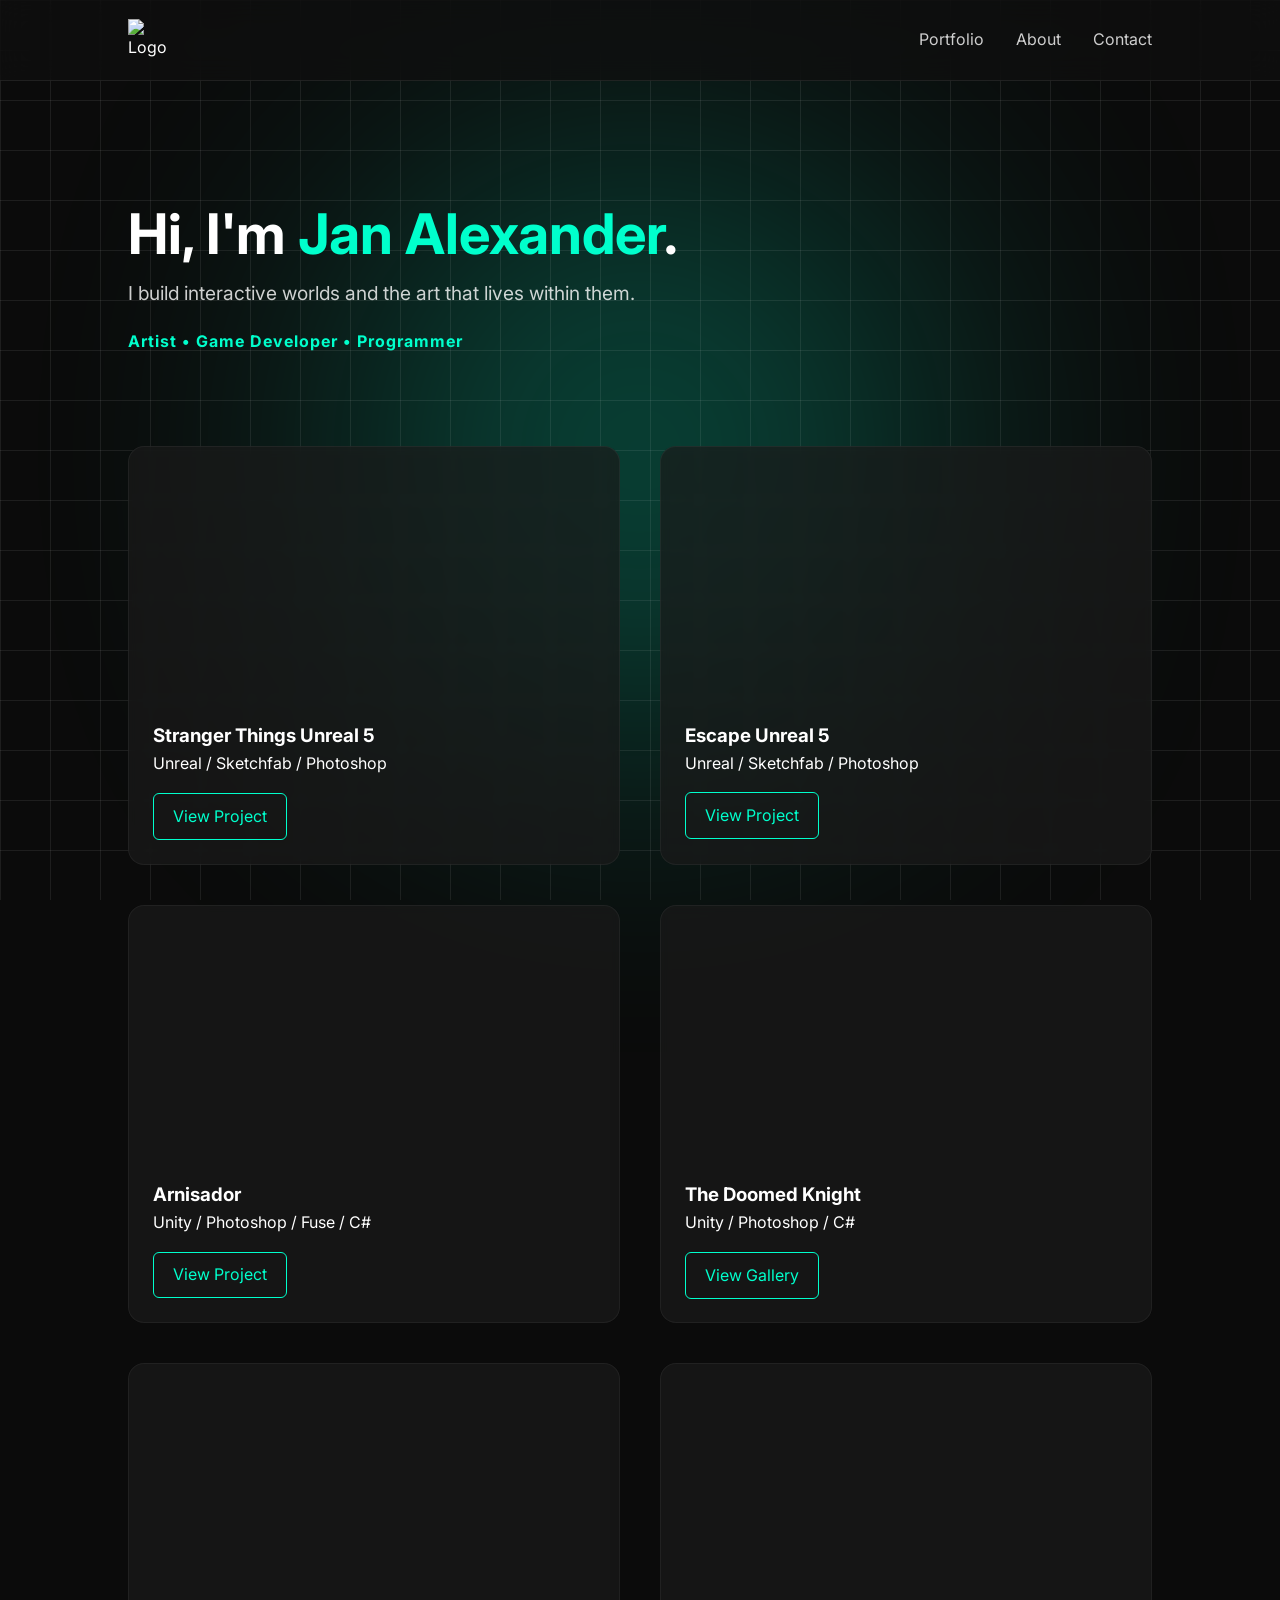
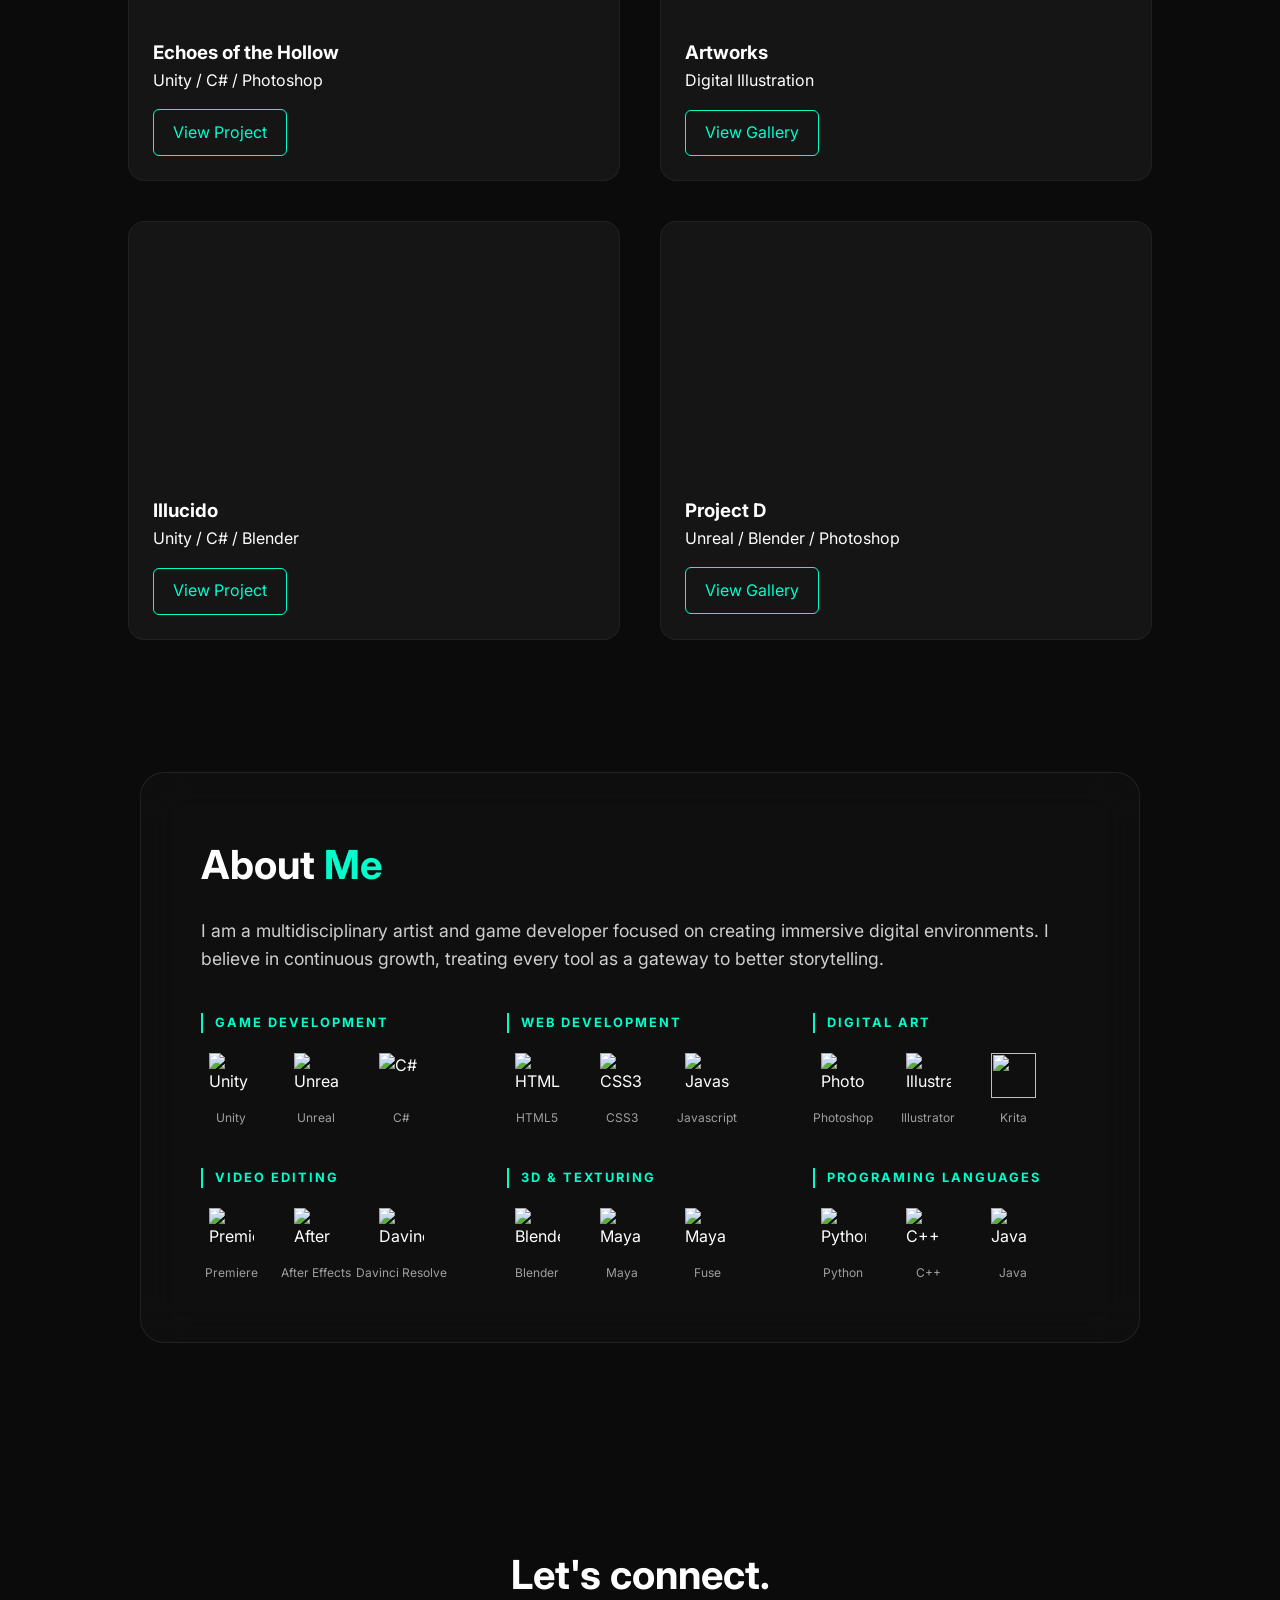
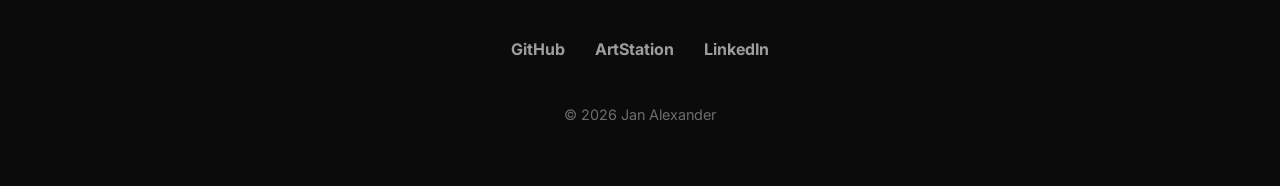
==== index.html @ daf6c443 "Update index.html" ====
<!DOCTYPE html>
<html lang="en">
<head>
    <meta charset="UTF-8">
    <meta name="viewport" content="width=device-width, initial-scale=1.0, maximum-scale=1.0, user-scalable=no">
    <title>Jan Alexander | Artist & Game Dev</title>
    <link rel="stylesheet" href="style.css">
    <link href="https://fonts.googleapis.com/css2?family=Inter:wght@300;400;700&display=swap" rel="stylesheet">
    <link rel="icon" type="image/png" href="https://github.com/DEREDOC111/jan.alexander.github.io/blob/main/favicon.png?raw=true">
</head>
<body>

    <div class="bg-blur"></div>
    <div class="grid-overlay"></div>

    <header>
        <nav>
            <div class="logo">
                <img src="https://github.com/DEREDOC111/jan.alexander.github.io/blob/main/Logo.png?raw=true" alt="Logo">
            </div>

            <div class="hamburger" id="hamburger">
                <span></span>
                <span></span>
                <span></span>
            </div>

            <ul id="nav-links">
                <li><a href="#work">Portfolio</a></li>
                <li><a href="#about">About</a></li>
                <li><a href="#contact">Contact</a></li>
            </ul>
        </nav>
    </header>

    <section class="hero">
        <h1>Hi, I'm <span class="highlight">Jan Alexander</span>.</h1>
        <p class="hero-desc">I build interactive worlds and the art that lives within them.</p>
        <div class="hero-tags">
            <span>Artist</span> • <span>Game Developer</span> • <span>Programmer</span>
        </div>
    </section>

    <section id="work" class="portfolio-grid">
        <div class="project-card">
            <div class="project-image" style="background-image: url('https://github.com/DEREDOC111/jan.alexander.github.io/blob/main/images/Stranger Things/ST-THUMBNAIL.png?raw=true');"></div>
            <div class="project-info">
                <h3>Stranger Things Unreal 5</h3>
                <p>Unreal / Sketchfab / Photoshop</p>
                <a href="stranger-things.html" class="btn">View Project</a>
            </div>
        </div>

        <div class="project-card">
            <div class="project-image" style="background-image: url('https://github.com/DEREDOC111/jan.alexander.github.io/blob/main/images/Escape/ES-Thumbnail.png?raw=true');"></div>
            <div class="project-info">
                <h3>Escape Unreal 5</h3>
                <p>Unreal / Sketchfab / Photoshop</p>
                <a href="escape.html" class="btn">View Project</a>
            </div>
        </div>

        <div class="project-card">
            <div class="project-image" style="background-image: url('https://github.com/DEREDOC111/jan.alexander.github.io/blob/main/images/Stranger Things/AR-THUMBNAIL.png?raw=true');"></div>
            <div class="project-info">
                <h3>Arnisador</h3>
                <p>Unity / Photoshop / Fuse / C#</p>
                <a href="#" class="btn">View Project</a>
            </div>
        </div>

        <div class="project-card">
            <div class="project-image" style="background-image: url('https://github.com/DEREDOC111/jan.alexander.github.io/blob/main/images/Stranger Things/TDK-THUMBNAIL.png?raw=true');"></div>
            <div class="project-info">
                <h3>The Doomed Knight</h3>
                <p>Unity / Photoshop / C#</p>
                <a href="#" class="btn gallery-trigger">View Gallery</a>
            </div>
        </div>

        <div class="project-card">
            <div class="project-image" style="background-image: url('https://github.com/DEREDOC111/jan.alexander.github.io/blob/main/images/Stranger Things/EOTH-THUMBNAIL.png?raw=true');"></div>
            <div class="project-info">
                <h3>Echoes of the Hollow</h3>
                <p>Unity / C# / Photoshop</p>
                <a href="#" class="btn">View Project</a>
            </div>
        </div>

        <div class="project-card">
            <div class="project-image" style="background-image: url('https://github.com/DEREDOC111/jan.alexander.github.io/blob/main/Art1.webp?raw=true');"></div>
            <div class="project-info">
                <h3>Artworks</h3>
                <p>Digital Illustration</p>
                <a href="#" class="btn gallery-trigger">View Gallery</a>
            </div>
        </div>

        <div class="project-card">
            <div class="project-image" style="background-image: url('https://github.com/DEREDOC111/jan.alexander.github.io/blob/main/images/Stranger Things/ILLUCIDO-THUMBNAIL.png?raw=true');"></div>
            <div class="project-info">
                <h3>Illucido</h3>
                <p>Unity / C# / Blender</p>
                <a href="#" class="btn">View Project</a>
            </div>
        </div>

        <div class="project-card">
            <div class="project-image" style="background-image: url('https://github.com/DEREDOC111/jan.alexander.github.io/blob/main/images/Stranger Things/LON.png?raw=true');"></div>
            <div class="project-info">
                <h3>Project D</h3>
                <p>Unreal / Blender / Photoshop</p>
                <a href="#" class="btn gallery-trigger">View Gallery</a>
            </div>
        </div>

    </section>

    <section id="about" class="about-section">
        <div class="about-glass-card">
            <div class="about-text">
                <h2>About <span class="highlight">Me</span></h2>
                <p>I am a multidisciplinary artist and game developer focused on creating immersive digital environments. I believe in continuous growth, treating every tool as a gateway to better storytelling.</p>
                
                <div class="tech-categories">
                    <div class="tech-group">
                        <h4>Game Development</h4>
                        <div class="tech-icons">
                            <div class="tech-item">
                                <img src="https://cdn.jsdelivr.net/gh/devicons/devicon/icons/unity/unity-original.svg" alt="Unity">
                                <span>Unity</span></div>
                            <div class="tech-item">
                                <img src="https://raw.githubusercontent.com/DEREDOC111/jan.alexander.github.io/fa6c7931354cc93b0d25d28e6ec3f15d41f92fdc/Unreal_Engine_Logo.svg"  alt="Unreal">
                                <span>Unreal</span>
                            </div>
                            <div class="tech-item">
                                <img src="https://cdn.jsdelivr.net/gh/devicons/devicon/icons/csharp/csharp-original.svg" alt="C#">
                                <span>C#</span>
                            </div>
                        </div>
                    </div>

                    <div class="tech-group">
                        <h4>Web Development</h4>
                        <div class="tech-icons">
                            <div class="tech-item"><img src="https://devicons.railway.com/i/html5.svg" alt="HTML5">
                                <span>HTML5</span>
                            </div>
                            <div class="tech-item">
                                <img src="https://devicons.railway.com/i/css3.svg" alt="CSS3">
                                <span>CSS3</span>
                            </div>
                            <div class="tech-item">
                                <img src="https://devicons.railway.com/i/javascript.svg" alt="Javascript">
                                <span>Javascript</span>
                            </div>
                        </div>
                    </div>

                    <div class="tech-group">
                        <h4>Digital Art</h4>
                        <div class="tech-icons">
                            <div class="tech-item">
                                <img src="https://cdn.jsdelivr.net/gh/devicons/devicon/icons/photoshop/photoshop-original.svg" alt="Photoshop">
                                <span>Photoshop</span>
                            </div>
                            <div class="tech-item">
                                <img src="https://cdn.jsdelivr.net/gh/devicons/devicon/icons/illustrator/illustrator-original.svg" alt="Illustrator">
                                <span>Illustrator</span>
                            </div>
                            <div class="tech-item">
                                <img src="https://github.com/DEREDOC111/jan.alexander.github.io/blob/main/krita.png?raw=true">
                                <span>Krita</span>
                            </div>
                        </div>
                    </div>
                    <div class="tech-group">
                        <h4>Video Editing</h4>
                        <div class="tech-icons">
                            <div class="tech-item">
                                <img src="https://github.com/DEREDOC111/jan.alexander.github.io/blob/main/premiere-pro.png?raw=true" alt="Premiere Pro">
                                <span>Premiere</span>
                            </div>
                            <div class="tech-item">
                                <img src="https://github.com/DEREDOC111/jan.alexander.github.io/blob/main/after-effects.png?raw=trueg" alt="After Effects">
                                <span>After Effects</span>
                            </div>
                            <div class="tech-item">
                                <img src="https://github.com/DEREDOC111/jan.alexander.github.io/blob/main/davinci-resolve.png?raw=true" alt="Davinci">
                                <span>Davinci Resolve</span></div>
                            </div>
                    </div>

                    <div class="tech-group">
                        <h4>3D & Texturing</h4>
                        <div class="tech-icons">
                            <div class="tech-item"><img src="https://cdn.jsdelivr.net/gh/devicons/devicon/icons/blender/blender-original.svg" alt="Blender"><span>Blender</span></div>
                            <div class="tech-item">
                                <img src="https://cdn.jsdelivr.net/gh/devicons/devicon/icons/maya/maya-original.svg" alt="Maya">
                                <span>Maya</span>
                            </div>
                            <div class="tech-item">
                                <img src="https://github.com/DEREDOC111/jan.alexander.github.io/blob/main/fuse.png?raw=trueg" alt="Maya">
                                <span>Fuse</span>
                            </div>
                        </div>
                    </div>

                    <div class="tech-group">
                        <h4>Programing Languages</h4>
                        <div class="tech-icons">
                            <div class="tech-item"><img src="https://cdn.jsdelivr.net/gh/devicons/devicon/icons/python/python-original.svg" alt="Python"><span>Python</span></div>
                            <div class="tech-item"><img src="https://devicons.railway.com/i/cplusplus.png" alt="C++"><span>C++</span>
                        </div>
                        <div class="tech-item"><img src="https://devicons.railway.com/i/java.svg" alt="Java"><span>Java</span>
                        </div>

                    </div>


                </div>
            </div>
        </div>
    </section>

    <footer id="contact">
        <div class="footer-content">
            <h2>Let's connect.</h2>
            <div class="social-links">
                <a href="#">GitHub</a>
                <a href="https://www.artstation.com/reduriot">ArtStation</a>
                <a href="#">LinkedIn</a>
            </div>
            <p class="copyright">&copy; 2026 Jan Alexander</p>
        </div>
    </footer>

    <div id="portfolio-modal" class="modal">
        <div class="modal-glass-card">
            <span class="close-modal">&times;</span>
            <div class="carousel-viewport">
                <div class="carousel-track" id="carousel-track"></div>
            </div>
            <div class="modal-controls">
                <button id="prev-btn">&larr; Prev</button>
                <div class="carousel-dots" id="carousel-dots"></div>
                <button id="next-btn">Next &rarr;</button>
            </div>
        </div>
    </div>

    <script src="script.js"></script>
</body>
</html>
---- style.css ----
:root {
    --bg-color: #0b0b0b;
    --text-color: #ffffff;
    --accent-color: #00ffcc; 
    --card-bg: rgba(26, 26, 26, 0.7);
}

/* 1. LOCK HORIZONTAL SCROLL */
html { 
    background-color: var(--bg-color); 
}

body { 
    font-family: 'Inter', sans-serif;
    color: var(--text-color);
    line-height: 1.6;
    margin: 0;
    padding: 0;
    max-width: 100vw;
    overflow-x: hidden;
    position: relative;
    background-color: transparent; 
}

* { margin: 0; padding: 0; box-sizing: border-box; }

/* 2. BACKGROUND GRID & BLOB */
.bg-blur { 
    position: fixed; 
    top: 50%; 
    left: 50%; 
    width: 600px; 
    height: 600px; 
    background-color: var(--accent-color); 
    filter: blur(140px); 
    opacity: 0.25; 
    z-index: -2; 
    border-radius: 50%; 
    pointer-events: none; 
    transform: translate(-50%, -50%); 
    animation: moveBlob 25s infinite alternate ease-in-out; 
}

.grid-overlay {
    position: fixed;
    top: 0;
    left: 0;
    width: 100vw;
    height: 100vh;
    background-image: 
        linear-gradient(rgba(255, 255, 255, 0.08) 1px, transparent 1px), 
        linear-gradient(90deg, rgba(255, 255, 255, 0.08) 1px, transparent 1px); 
    background-size: 50px 50px; 
    pointer-events: none; 
    z-index: -1; 
}

@keyframes moveBlob { 
    0% { transform: translate(-70%, -30%) scale(1); } 
    50% { transform: translate(10%, -10%) scale(1.1); } 
    100% { transform: translate(-20%, 30%) scale(0.9); } 
}

/* --- Navigation --- */
header { position: sticky; top: 0; width: 100%; z-index: 1000; background-color: rgba(15, 15, 15, 0.75); backdrop-filter: blur(15px); -webkit-backdrop-filter: blur(15px); border-bottom: 1px solid rgba(255, 255, 255, 0.08); }
nav { display: flex; justify-content: space-between; padding: 1.2rem 10%; align-items: center; }
.logo { width: 45px; }
.logo img { width: 100%; }
nav ul { display: flex; list-style: none; }
nav ul li { margin-left: 2rem; }
nav a { text-decoration: none; color: rgba(255, 255, 255, 0.8); transition: 0.3s; }
nav a:hover { color: var(--accent-color); }

/* --- Hamburger --- */
.hamburger { display: none; flex-direction: column; gap: 6px; cursor: pointer; z-index: 2100; padding: 10px; }
.hamburger span { width: 28px; height: 3px; background: #fff; transition: all 0.3s ease-in-out; border-radius: 10px; }
.hamburger.active span:nth-child(1) { transform: translateY(9px) rotate(45deg); }
.hamburger.active span:nth-child(2) { opacity: 0; transform: translateX(-20px); }
.hamburger.active span:nth-child(3) { transform: translateY(-9px) rotate(-45deg); }

/* --- Hero --- */
.hero { padding: 120px 10% 60px; position: relative; z-index: 1; }
.hero h1 { font-size: 3.5rem; line-height: 1.2; margin-bottom: 10px; }
.hero-desc { font-size: 1.2rem; max-width: 600px; color: rgba(255,255,255,0.8); margin-bottom: 20px; }
.highlight { color: var(--accent-color); }
.hero-tags { font-size: 1rem; color: var(--accent-color); font-weight: bold; letter-spacing: 1px; }

/* --- Portfolio Grid --- */
.portfolio-grid { display: grid; grid-template-columns: repeat(auto-fit, minmax(320px, 1fr)); gap: 2.5rem; padding: 2rem 10%; position: relative; z-index: 1; }
.project-card { background: var(--card-bg); border: 1px solid rgba(255, 255, 255, 0.05); border-radius: 16px; overflow: hidden; transition: 0.4s; backdrop-filter: blur(5px); }
.project-card:hover { transform: translateY(-10px); border-color: var(--accent-color); }
.project-image { height: 250px; background-size: cover; background-position: center; }
.project-info { padding: 1.5rem; }
.btn { display: inline-block; margin-top: 1rem; padding: 0.6rem 1.2rem; border: 1px solid var(--accent-color); color: var(--accent-color); text-decoration: none; border-radius: 6px; transition: 0.3s; cursor: pointer; }
.btn:hover { background: var(--accent-color); color: #000; }

/* --- About Section --- */
.about-section { padding: 100px 10%; position: relative; z-index: 1; }
.about-glass-card { background: rgba(255, 255, 255, 0.02); backdrop-filter: blur(20px); border: 1px solid rgba(255, 255, 255, 0.08); border-radius: 24px; padding: 60px; max-width: 1000px; margin: 0 auto; }
.about-text h2 { font-size: 2.5rem; margin-bottom: 20px; }
.about-text p { font-size: 1.1rem; color: rgba(255,255,255,0.8); margin-bottom: 40px; }
.tech-categories { display: flex; flex-wrap: wrap; gap: 40px; }
.tech-group { flex: 1; min-width: 200px; }
.tech-group h4 { font-size: 0.8rem; color: var(--accent-color); text-transform: uppercase; letter-spacing: 2px; margin-bottom: 20px; border-left: 2px solid var(--accent-color); padding-left: 12px; }
.tech-icons { display: flex; gap: 25px; flex-wrap: wrap; }
.tech-item { display: flex; flex-direction: column; align-items: center; gap: 10px; width: 60px; }
.tech-item img { width: 45px; height: 45px; object-fit: contain; transition: 0.3s ease; filter: none; }
.tech-item span { font-size: 0.75rem; color: rgba(255, 255, 255, 0.6); transition: 0.3s; white-space: nowrap; }
.tech-item:hover img { transform: translateY(-5px) scale(1.1); filter: drop-shadow(0 0 12px var(--accent-color)); }
.tech-item:hover span { color: var(--accent-color); opacity: 1; }

/* --- Footer --- */
footer { padding: 100px 10% 60px; text-align: center; position: relative; z-index: 1; width: 100%; }
.footer-content { max-width: 600px; margin: 0 auto; }
footer h2 { font-size: 2.5rem; margin-bottom: 30px; }
.social-links { display: flex; justify-content: center; gap: 30px; margin-bottom: 40px; }
.social-links a { color: rgba(255, 255, 255, 0.6); text-decoration: none; transition: 0.3s; font-weight: bold; }
.social-links a:hover { color: var(--accent-color); }
.copyright { font-size: 0.9rem; opacity: 0.4; }

/* --- Modal --- */
.modal { display: none; position: fixed; top: 0; left: 0; width: 100%; height: 100%; background-color: rgba(0, 0, 0, 0.85); backdrop-filter: blur(10px); z-index: 3000; justify-content: center; align-items: center; padding: 15px; }
.modal-glass-card { position: relative; width: 100%; max-width: 900px; background: rgba(255, 255, 255, 0.03); backdrop-filter: blur(25px) saturate(160%); border: 1px solid rgba(255, 255, 255, 0.1); border-radius: 30px; padding: 50px 10px 20px; display: flex; flex-direction: column; align-items: center; }
.carousel-viewport { width: 100%; overflow: hidden; display: flex; justify-content: center; }
.carousel-track { display: flex; transition: transform 0.6s cubic-bezier(0.25, 1, 0.5, 1); width: 100%; }
.image-slide { width: 100%; flex-shrink: 0; display: flex; justify-content: center; align-items: center; }

/* Scale images to 100% of their container, which we control in the project logic */
.image-slide img { 
    width: 100% !important; 
    max-height: 65vh; 
    object-fit: contain; 
    border-radius: 20px; 
    margin: 0 auto;
}

.modal-controls { margin-top: 20px; display: flex; align-items: center; gap: 15px; }
.modal-controls button { background: rgba(255, 255, 255, 0.05); border: 1px solid rgba(255, 255, 255, 0.2); color: var(--accent-color); padding: 8px 16px; border-radius: 20px; cursor: pointer; }
.carousel-dots { display: flex; gap: 8px; }
.dot { width: 8px; height: 8px; background: rgba(255, 255, 255, 0.2); border-radius: 50%; }
.dot.active { background: var(--accent-color); transform: scale(1.2); }
.close-modal { position: absolute; top: 10px; right: 20px; font-size: 2.5rem; color: #fff; cursor: pointer; z-index: 3010; }

/* --- Mobile Fix --- */
@media (max-width: 768px) {
    .hamburger { display: flex; }
    nav ul { 
        position: fixed; right: 0; top: 0; height: 100vh; width: 100%; 
        background: rgba(10, 10, 10, 0.98); flex-direction: column; 
        align-items: center; justify-content: center; z-index: 2000; 
        opacity: 0; visibility: hidden; pointer-events: none; transition: opacity 0.4s ease;
    }
    nav ul.active { opacity: 1; visibility: visible; pointer-events: all; }
    nav ul li { margin: 1.5rem 0; font-size: 1.5rem; }
    .hero h1 { font-size: 2.5rem; }
    .about-glass-card { padding: 40px 20px; }
    .tech-categories { flex-direction: column; gap: 30px; }
}

/* =========================================
   NEW PROJECT PAGE STYLES (ADDED BELOW)
   ========================================= */

.project-gallery {
    padding: 0 10% 100px;
    display: flex;
    flex-direction: column;
    gap: 40px;
    position: relative;
    z-index: 1;
}

.gallery-item img {
    display: block;
    border-radius: 24px;
    border: 1px solid rgba(255, 255, 255, 0.1);
    box-shadow: 0 30px 60px rgba(0,0,0,0.5);
}

/* For the Hero-level Landscape shots at 85% */
.gallery-item.wide img {
    width: 85%;
    margin: 0 auto;
}

/* For the Portrait pairs at 85% total width */
.gallery-row {
    display: grid;
    grid-template-columns: 1fr 1fr;
    gap: 30px;
    width: 85%;
    margin: 0 auto;
}

.gallery-row .gallery-item img {
    width: 100%;
    aspect-ratio: 3/4;
    object-fit: cover;
}

@media (max-width: 768px) {
    .gallery-item.wide img, .gallery-row {
        width: 100%;
    }
    .gallery-row {
        grid-template-columns: 1fr;
    }
}
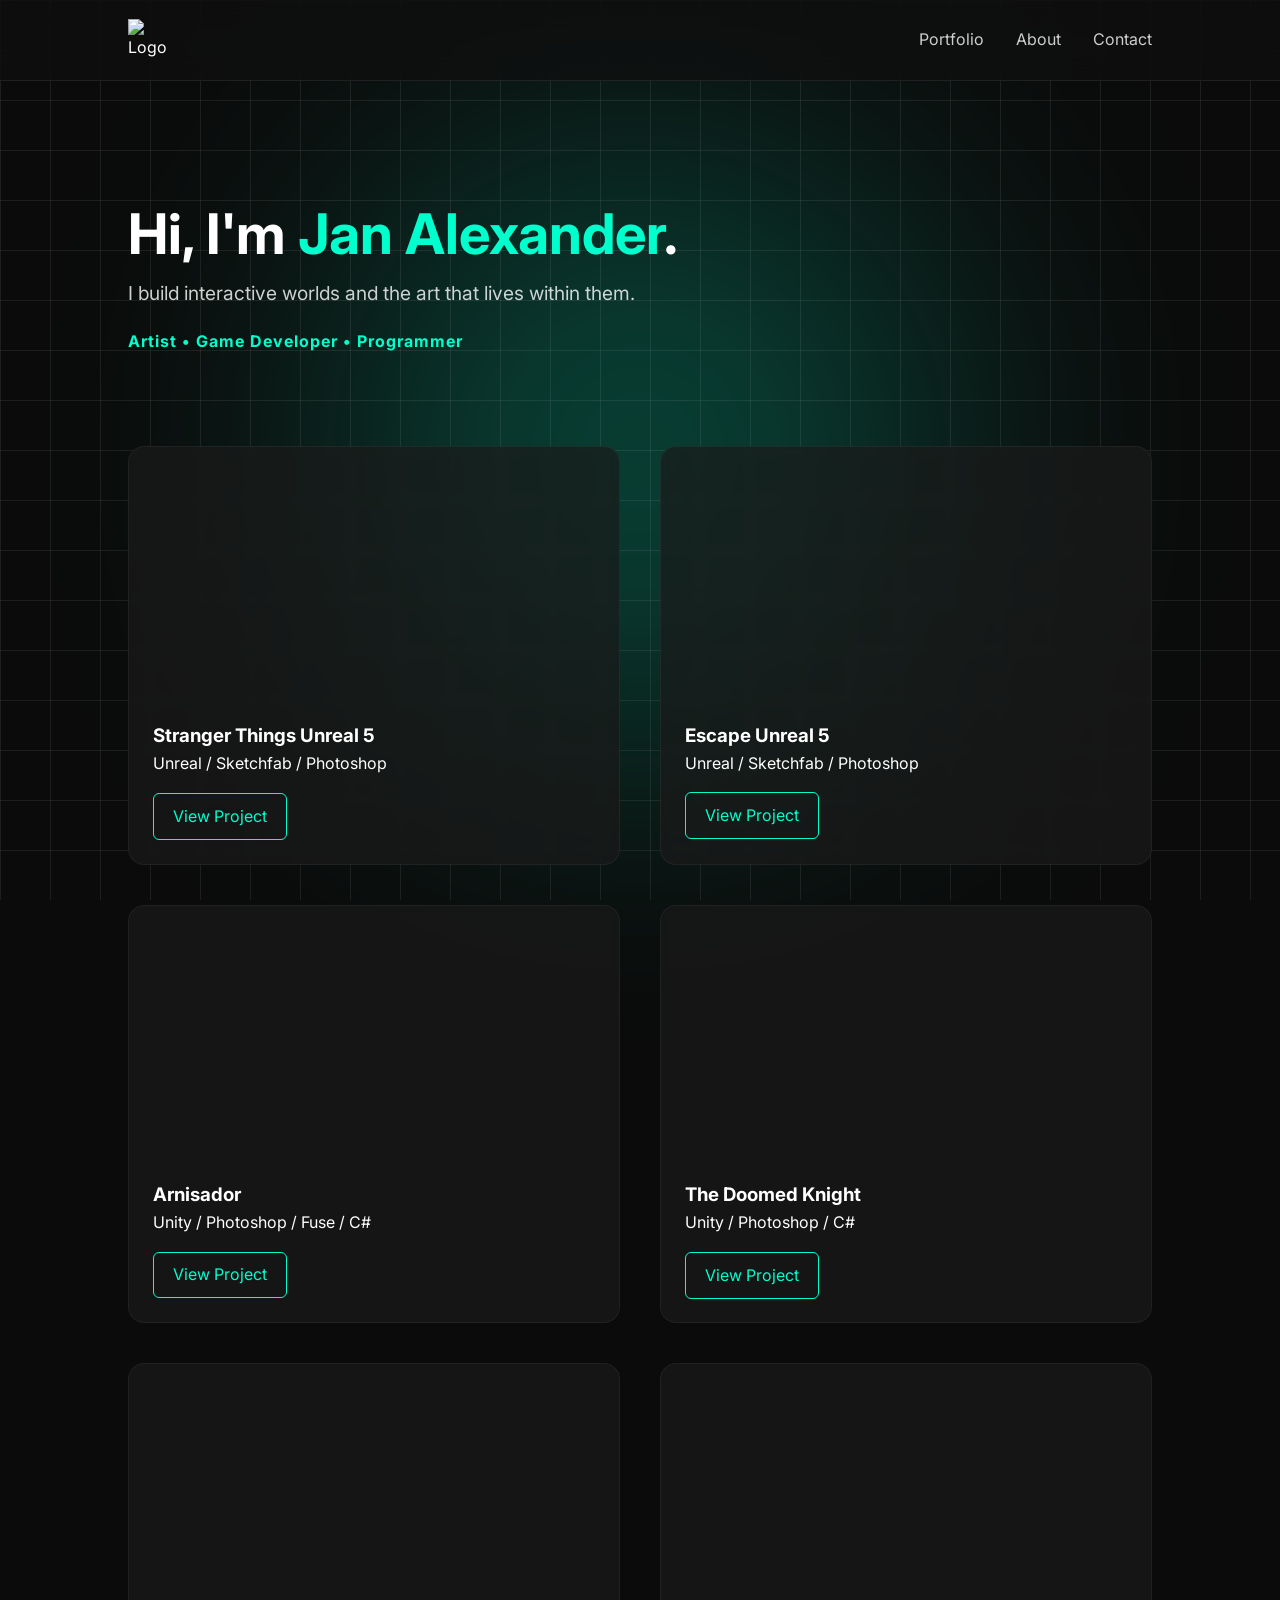
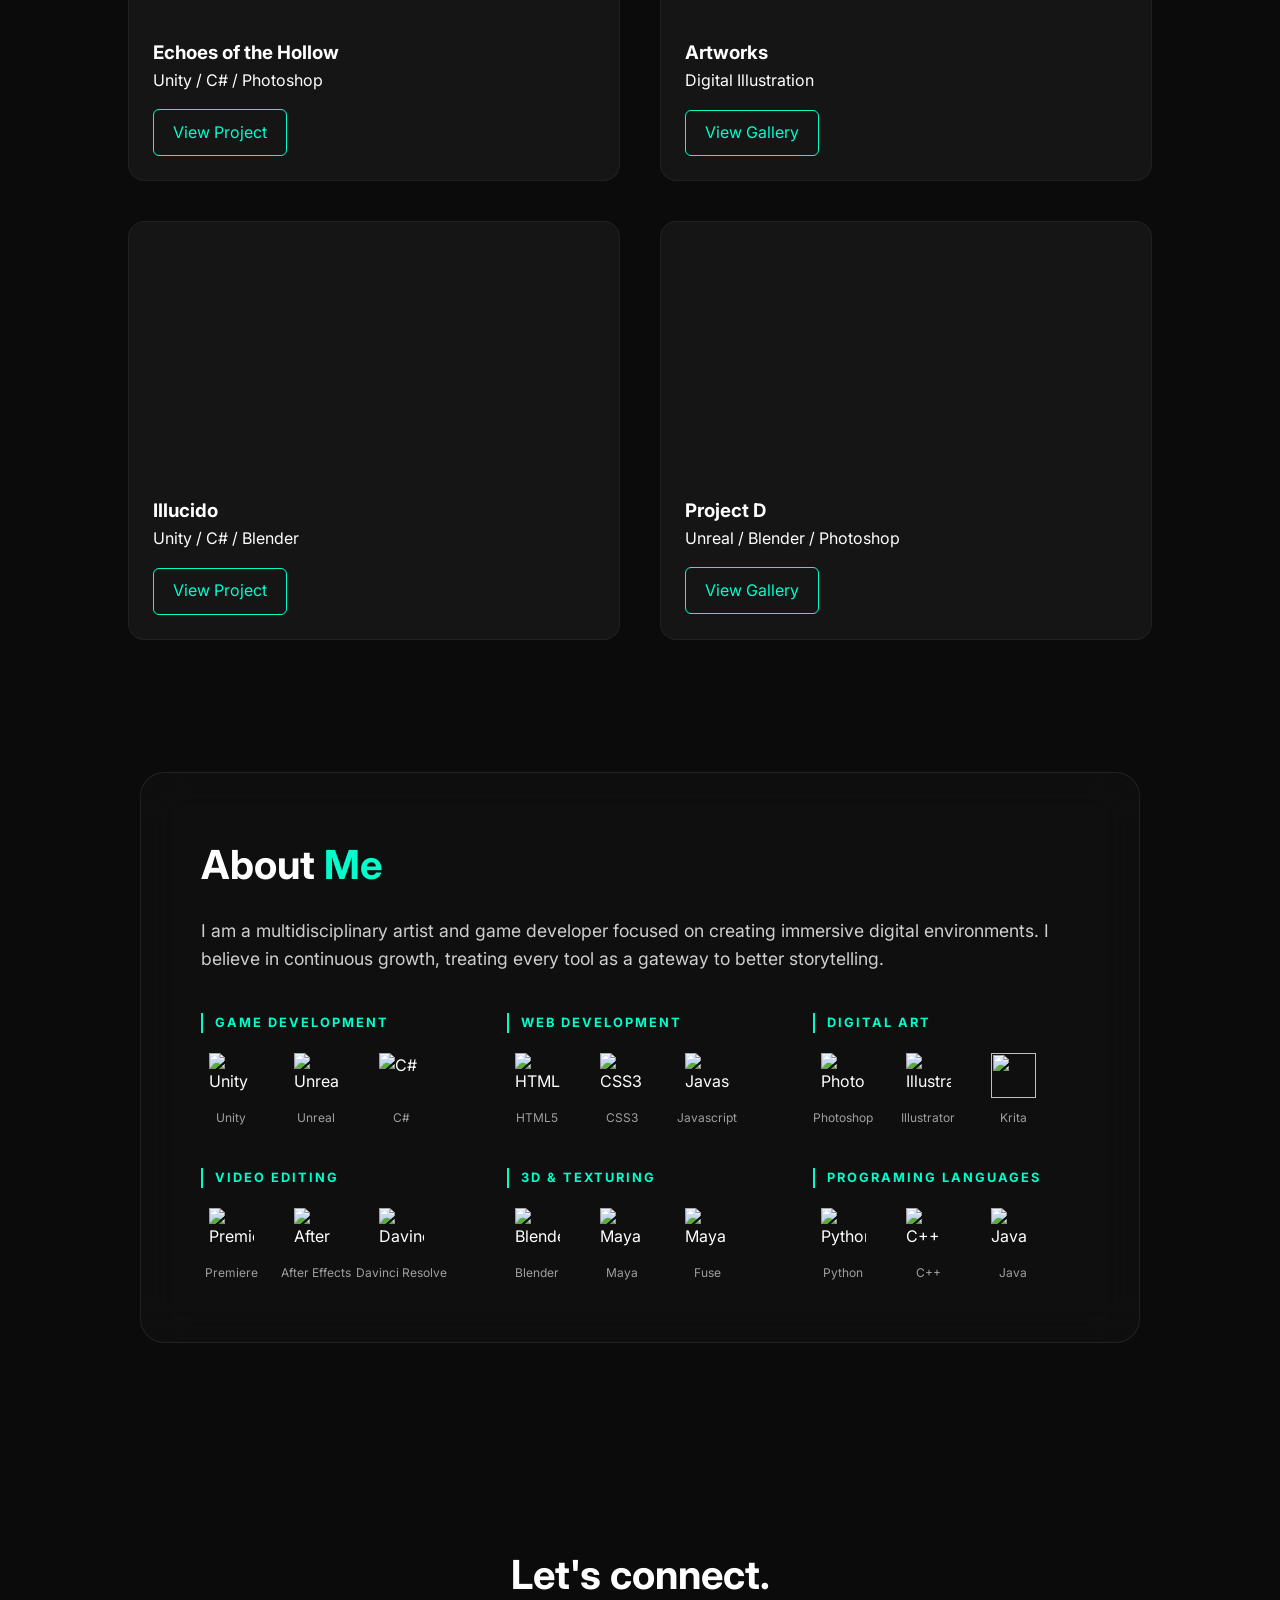
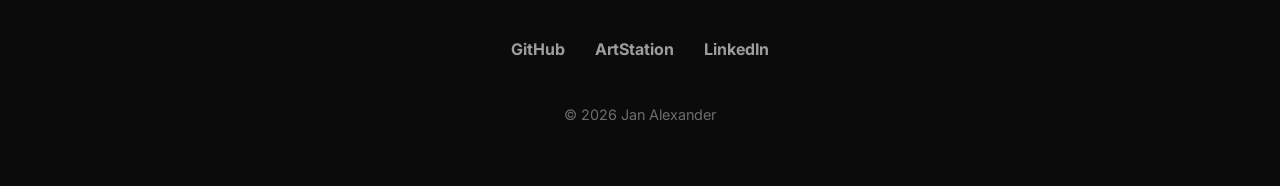
==== commit fd5d1e0e: "Update index.html" ====
--- a/index.html
+++ b/index.html
@@ -61,7 +61,7 @@
         </div>
 
         <div class="project-card">
-            <div class="project-image" style="background-image: url('https://github.com/DEREDOC111/jan.alexander.github.io/blob/main/images/Stranger Things/AR-THUMBNAIL.png?raw=true');"></div>
+            <div class="project-image" style="background-image: url('https://github.com/DEREDOC111/jan.alexander.github.io/blob/main/images/Arnisador/AR-THUMBNAIL.png?raw=true');"></div>
             <div class="project-info">
                 <h3>Arnisador</h3>
                 <p>Unity / Photoshop / Fuse / C#</p>
@@ -70,16 +70,16 @@
         </div>
 
         <div class="project-card">
-            <div class="project-image" style="background-image: url('https://github.com/DEREDOC111/jan.alexander.github.io/blob/main/images/Stranger Things/TDK-THUMBNAIL.png?raw=true');"></div>
+            <div class="project-image" style="background-image: url('https://github.com/DEREDOC111/jan.alexander.github.io/blob/main/images/The Doomed Knight/TDK-THUMBNAIL.png?raw=true');"></div>
             <div class="project-info">
                 <h3>The Doomed Knight</h3>
                 <p>Unity / Photoshop / C#</p>
-                <a href="#" class="btn gallery-trigger">View Gallery</a>
-            </div>
-        </div>
-
-        <div class="project-card">
-            <div class="project-image" style="background-image: url('https://github.com/DEREDOC111/jan.alexander.github.io/blob/main/images/Stranger Things/EOTH-THUMBNAIL.png?raw=true');"></div>
+                <a href="#" class="btn gallery-trigger">View Project</a>
+            </div>
+        </div>
+
+        <div class="project-card">
+            <div class="project-image" style="background-image: url('https://github.com/DEREDOC111/jan.alexander.github.io/blob/main/images/Echoes of the Hollow/EOTH-THUMBNAIL.png?raw=true');"></div>
             <div class="project-info">
                 <h3>Echoes of the Hollow</h3>
                 <p>Unity / C# / Photoshop</p>
@@ -97,7 +97,7 @@
         </div>
 
         <div class="project-card">
-            <div class="project-image" style="background-image: url('https://github.com/DEREDOC111/jan.alexander.github.io/blob/main/images/Stranger Things/ILLUCIDO-THUMBNAIL.png?raw=true');"></div>
+            <div class="project-image" style="background-image: url('https://github.com/DEREDOC111/jan.alexander.github.io/blob/main/images/Illucido/ILLUCIDO-THUMBNAIL.png?raw=true');"></div>
             <div class="project-info">
                 <h3>Illucido</h3>
                 <p>Unity / C# / Blender</p>
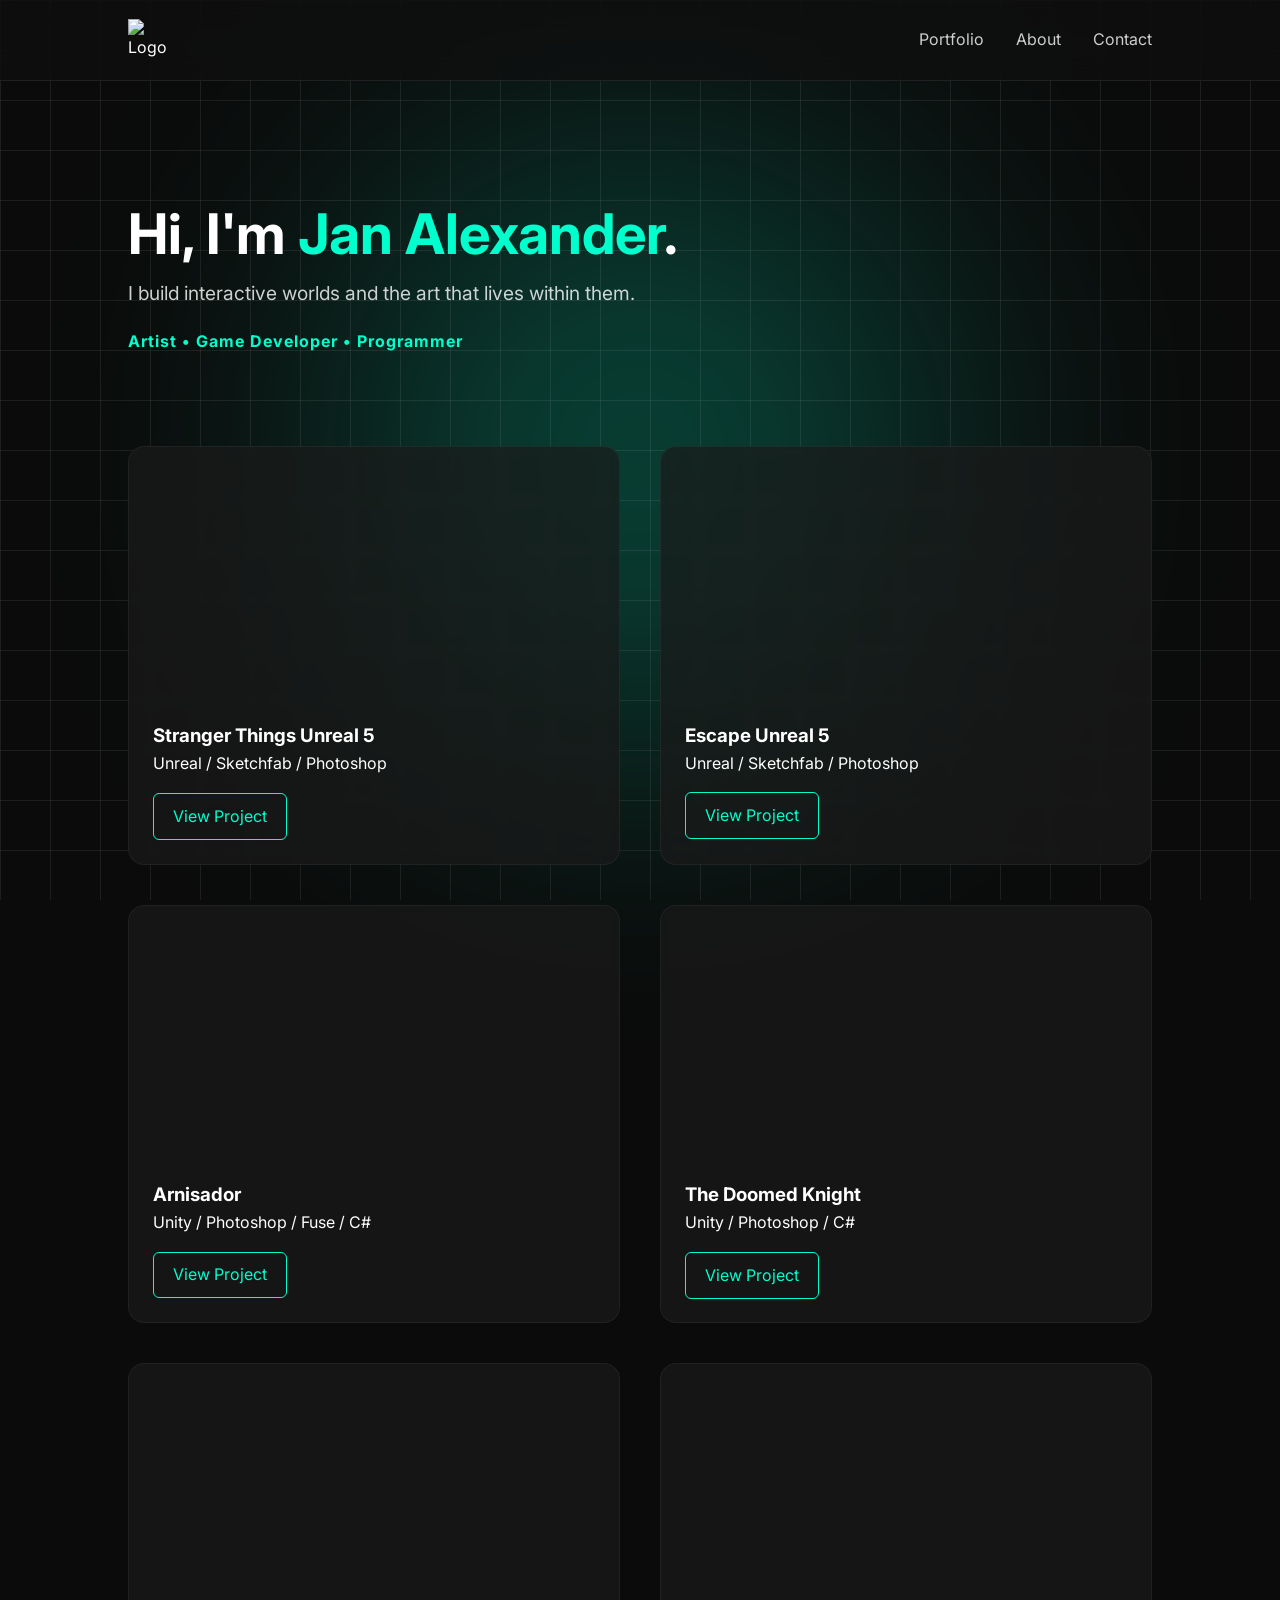
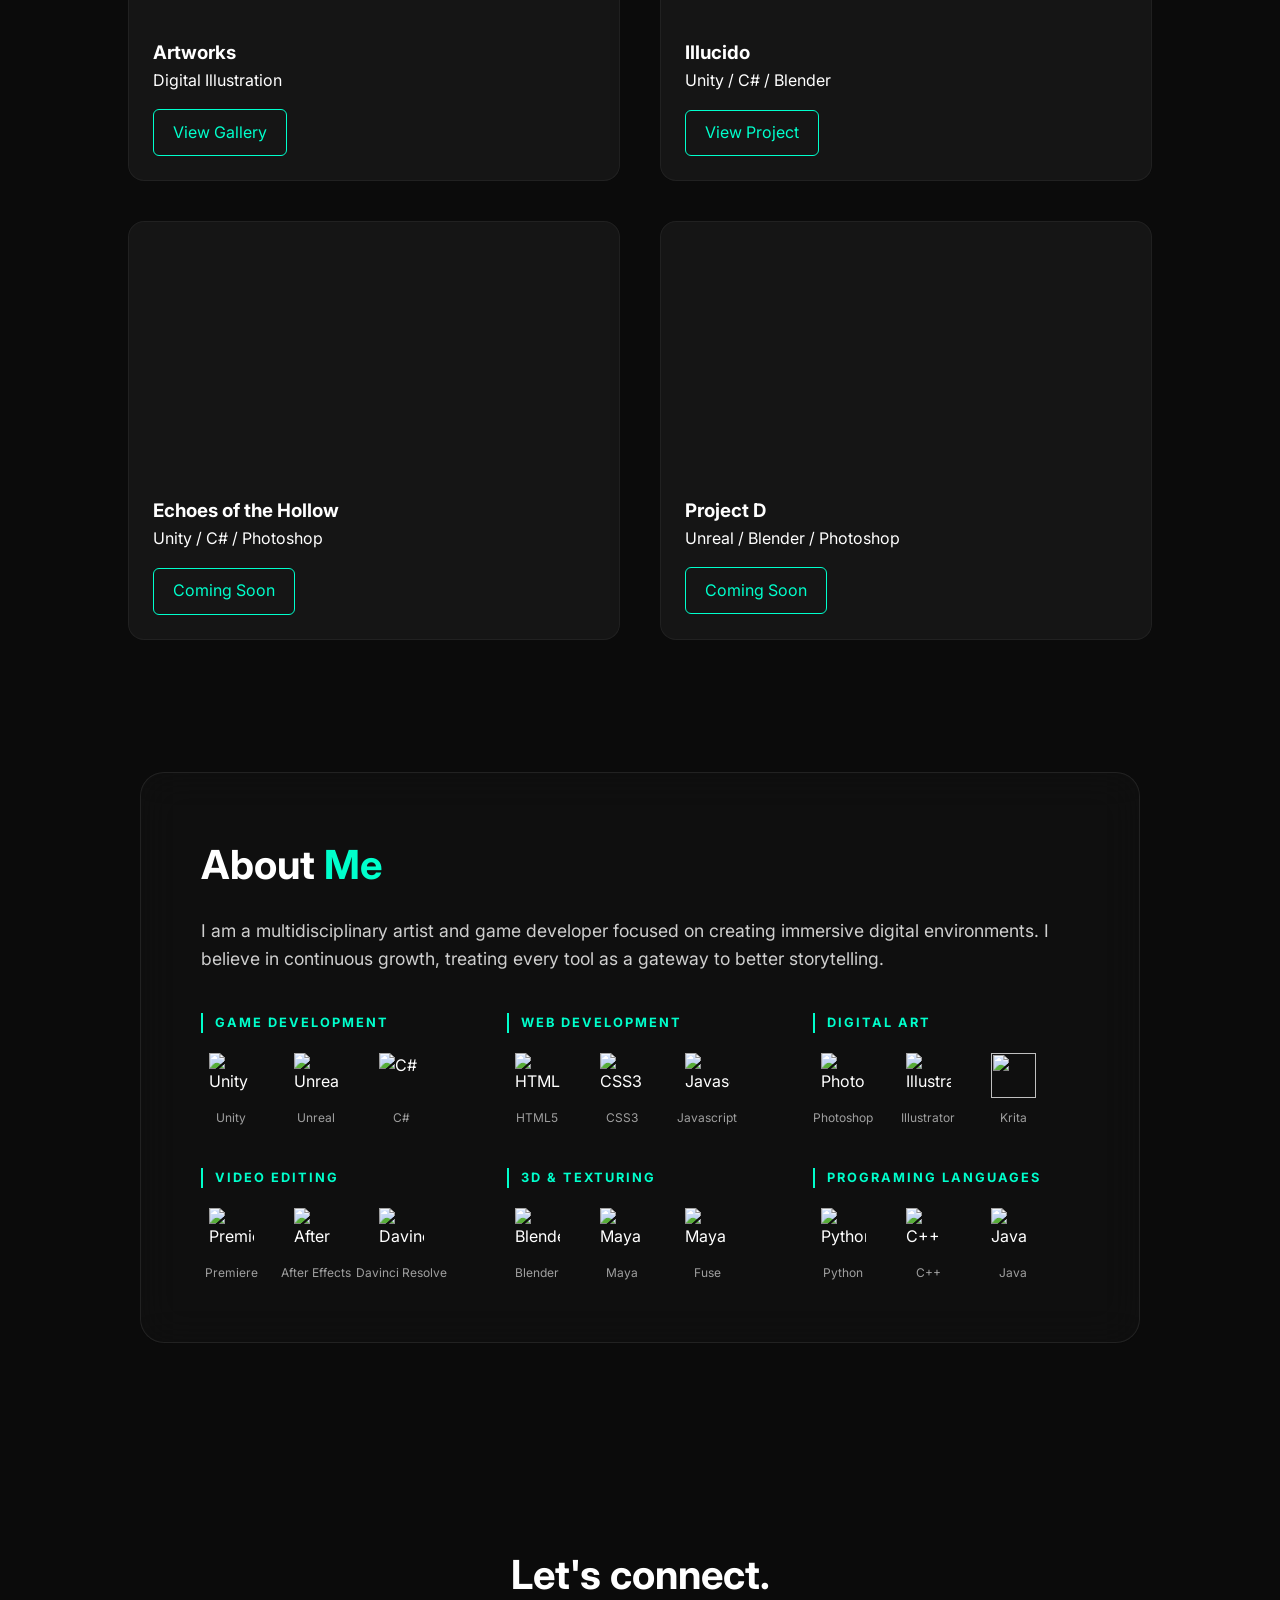
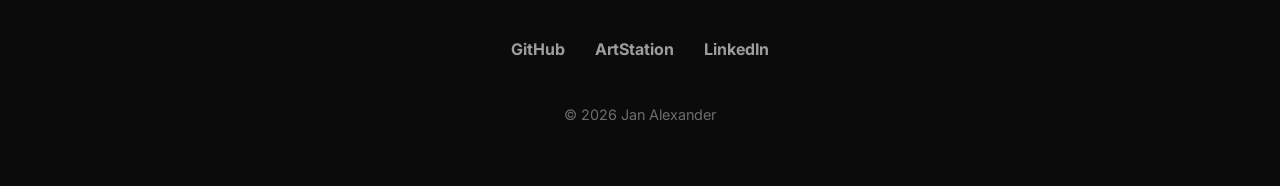
==== commit 3cae9b21: "Update index.html" ====
--- a/index.html
+++ b/index.html
@@ -79,15 +79,6 @@
         </div>
 
         <div class="project-card">
-            <div class="project-image" style="background-image: url('https://github.com/DEREDOC111/jan.alexander.github.io/blob/main/images/Echoes of the Hollow/EOTH-THUMBNAIL.png?raw=true');"></div>
-            <div class="project-info">
-                <h3>Echoes of the Hollow</h3>
-                <p>Unity / C# / Photoshop</p>
-                <a href="#" class="btn">View Project</a>
-            </div>
-        </div>
-
-        <div class="project-card">
             <div class="project-image" style="background-image: url('https://github.com/DEREDOC111/jan.alexander.github.io/blob/main/Art1.webp?raw=true');"></div>
             <div class="project-info">
                 <h3>Artworks</h3>
@@ -105,12 +96,23 @@
             </div>
         </div>
 
-        <div class="project-card">
-            <div class="project-image" style="background-image: url('https://github.com/DEREDOC111/jan.alexander.github.io/blob/main/images/Stranger Things/LON.png?raw=true');"></div>
+        <div class="project-card ongoing">
+            <!-- <div class="status-badge">Unity • In Progress</div> -->
+            <div class="project-image" style="background-image: url('https://github.com/DEREDOC111/jan.alexander.github.io/blob/main/images/Echoes of the Hollow/EOTH-THUMBNAIL.png?raw=true');"></div>
+            <div class="project-info">
+                <h3>Echoes of the Hollow</h3>
+                <p>Unity / C# / Photoshop</p>
+                <a href="#" class="btn btn-soon" onclick="return false;">Coming Soon</a>
+            </div>
+        </div>
+
+        <div class="project-card ongoing">
+            <!-- <div class="status-badge">Unity • In Progress</div> -->
+            <div class="project-image" style="background-image: url('https://github.com/DEREDOC111/jan.alexander.github.io/blob/main/images/Project D/LON.png?raw=true');"></div>
             <div class="project-info">
                 <h3>Project D</h3>
                 <p>Unreal / Blender / Photoshop</p>
-                <a href="#" class="btn gallery-trigger">View Gallery</a>
+                <a href="#" class="btn btn-soon" onclick="return false;">Coming Soon</a>
             </div>
         </div>
 
@@ -214,10 +216,7 @@
                         </div>
                         <div class="tech-item"><img src="https://devicons.railway.com/i/java.svg" alt="Java"><span>Java</span>
                         </div>
-
-                    </div>
-
-
+                    </div>
                 </div>
             </div>
         </div>
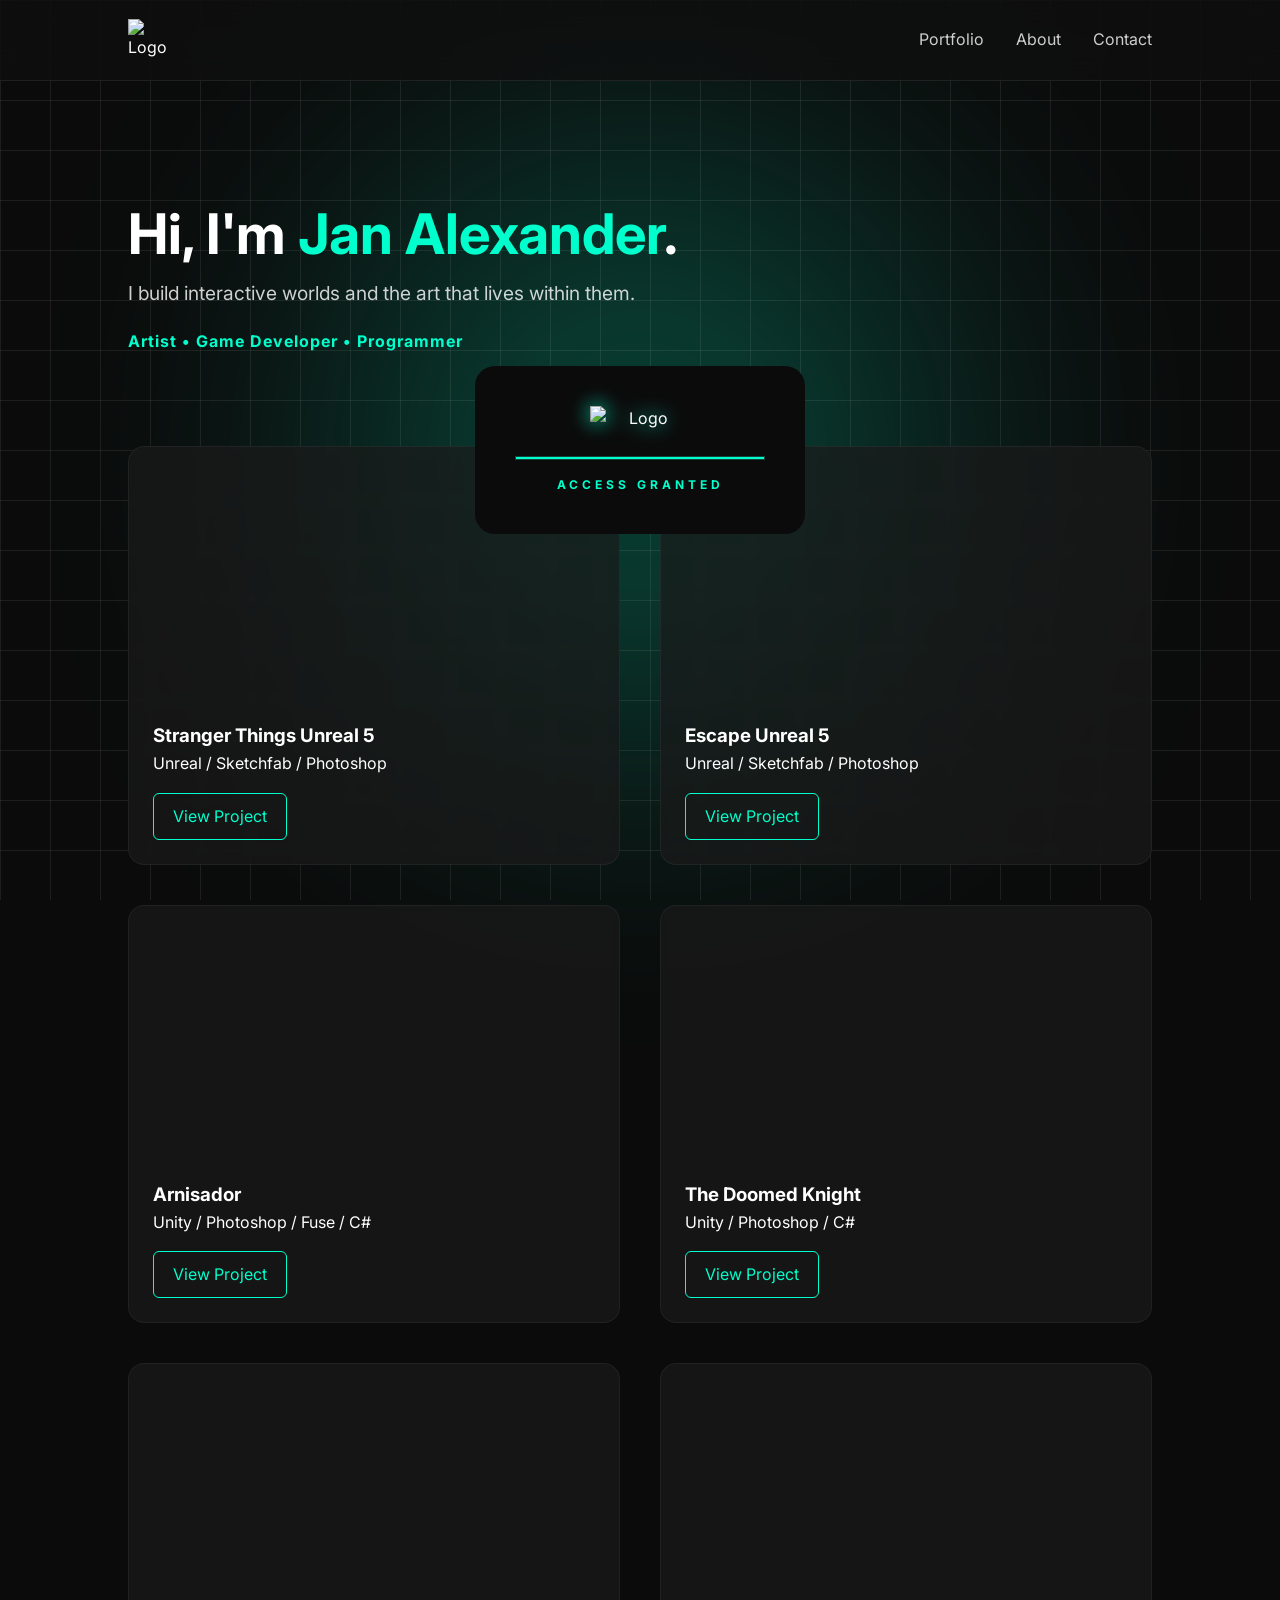
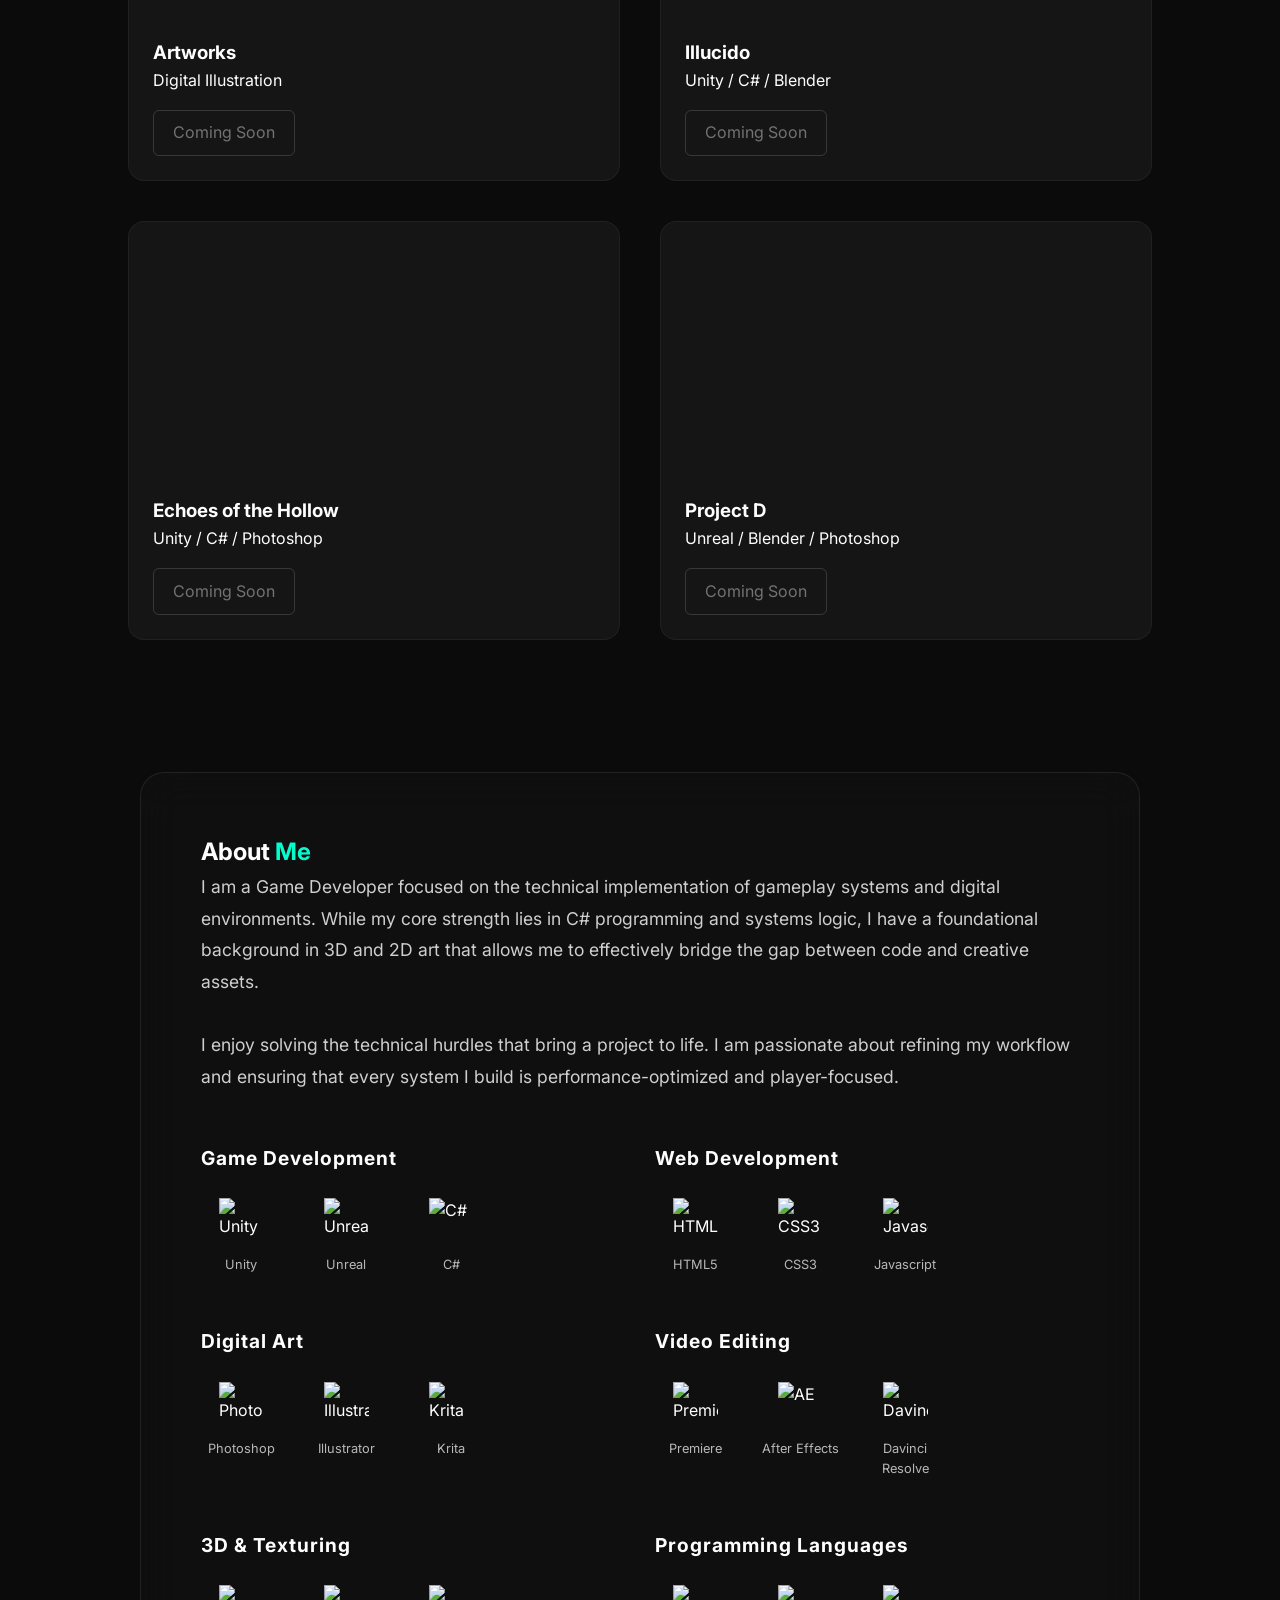
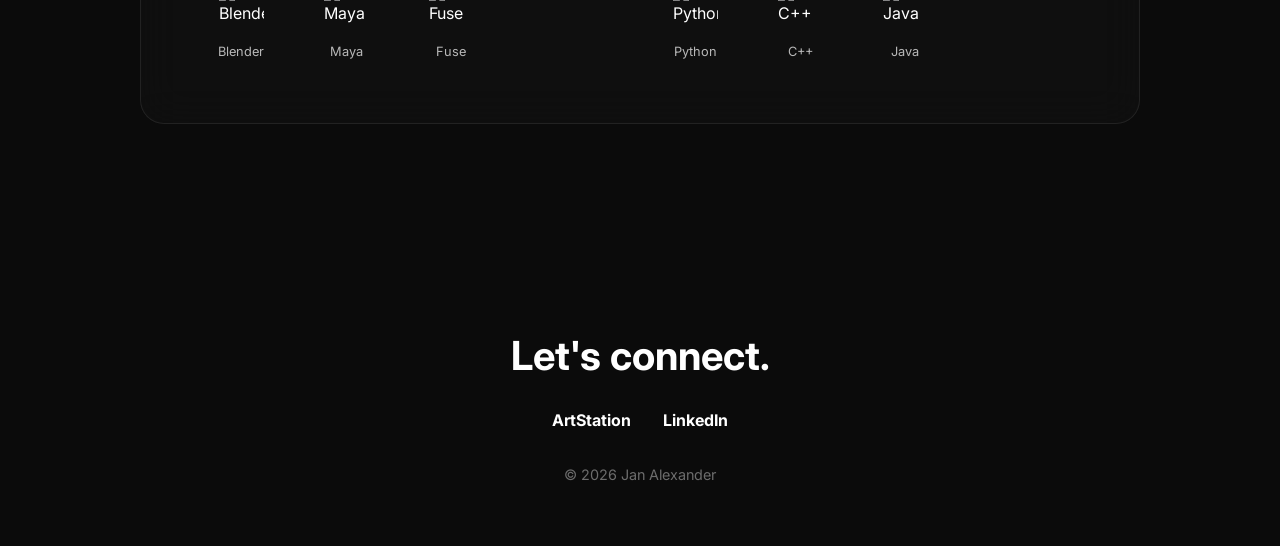
==== commit 80335f97: "Add files via upload" ====
--- a/index.html
+++ b/index.html
@@ -10,6 +10,18 @@
 </head>
 <body>
 
+    <div id="loader">
+        <div class="loader-center-shield" id="loader-shield">
+            <div class="loader-content">
+                <img src="https://github.com/DEREDOC111/jan.alexander.github.io/blob/main/Logo.png?raw=true" alt="Logo" class="loader-logo">
+                <div class="loader-bar-container">
+                    <div class="loader-bar" id="loader-bar"></div>
+                </div>
+                <p id="loader-text">ESTABLISHING CONNECTION...</p>
+            </div>
+        </div>
+    </div>
+
     <div class="bg-blur"></div>
     <div class="grid-overlay"></div>
 
@@ -43,11 +55,11 @@
 
     <section id="work" class="portfolio-grid">
         <div class="project-card">
-            <div class="project-image" style="background-image: url('https://github.com/DEREDOC111/jan.alexander.github.io/blob/main/images/Stranger Things/ST-THUMBNAIL.png?raw=true');"></div>
+            <div class="project-image" style="background-image: url('https://github.com/DEREDOC111/jan.alexander.github.io/blob/main/images/Stranger%20Things/ST-THUMBNAIL.png?raw=true');"></div>
             <div class="project-info">
                 <h3>Stranger Things Unreal 5</h3>
                 <p>Unreal / Sketchfab / Photoshop</p>
-                <a href="stranger-things.html" class="btn">View Project</a>
+                <a href="stranger-things.html" class="btn transition-link">View Project</a>
             </div>
         </div>
 
@@ -56,7 +68,7 @@
             <div class="project-info">
                 <h3>Escape Unreal 5</h3>
                 <p>Unreal / Sketchfab / Photoshop</p>
-                <a href="escape.html" class="btn">View Project</a>
+                <a href="escape.html" class="btn transition-link">View Project</a>
             </div>
         </div>
 
@@ -65,40 +77,39 @@
             <div class="project-info">
                 <h3>Arnisador</h3>
                 <p>Unity / Photoshop / Fuse / C#</p>
-                <a href="#" class="btn">View Project</a>
-            </div>
-        </div>
-
-        <div class="project-card">
-            <div class="project-image" style="background-image: url('https://github.com/DEREDOC111/jan.alexander.github.io/blob/main/images/The Doomed Knight/TDK-THUMBNAIL.png?raw=true');"></div>
+                <a href="arnisador.html" class="btn transition-link">View Project</a>
+            </div>
+        </div>
+
+        <div class="project-card">
+            <div class="project-image" style="background-image: url('https://github.com/DEREDOC111/jan.alexander.github.io/blob/main/images/The%20Doomed%20Knight/TDK-THUMBNAIL.png?raw=true');"></div>
             <div class="project-info">
                 <h3>The Doomed Knight</h3>
                 <p>Unity / Photoshop / C#</p>
-                <a href="#" class="btn gallery-trigger">View Project</a>
-            </div>
-        </div>
-
-        <div class="project-card">
-            <div class="project-image" style="background-image: url('https://github.com/DEREDOC111/jan.alexander.github.io/blob/main/Art1.webp?raw=true');"></div>
+                <a href="tdk.html" class="btn transition-link">View Project</a>
+            </div>
+        </div>
+
+        <div class="project-card ongoing">
+            <div class="project-image" style="background-image: url('https://github.com/DEREDOC111/jan.alexander.github.io/blob/main/Art1.png?raw=true');"></div>
             <div class="project-info">
                 <h3>Artworks</h3>
                 <p>Digital Illustration</p>
-                <a href="#" class="btn gallery-trigger">View Gallery</a>
-            </div>
-        </div>
-
-        <div class="project-card">
-            <div class="project-image" style="background-image: url('https://github.com/DEREDOC111/jan.alexander.github.io/blob/main/images/Illucido/ILLUCIDO-THUMBNAIL.png?raw=true');"></div>
+                <a href="#" class="btn btn-soon" onclick="return false;">Coming Soon</a>
+            </div>
+        </div>
+
+        <div class="project-card ongoing">
+            <div class="project-image" style="background-image: url('https://github.com/DEREDOC111/jan.alexander.github.io/blob/main/ILL-Thumb.png?raw=true');"></div>
             <div class="project-info">
                 <h3>Illucido</h3>
                 <p>Unity / C# / Blender</p>
-                <a href="#" class="btn">View Project</a>
-            </div>
-        </div>
-
-        <div class="project-card ongoing">
-            <!-- <div class="status-badge">Unity • In Progress</div> -->
-            <div class="project-image" style="background-image: url('https://github.com/DEREDOC111/jan.alexander.github.io/blob/main/images/Echoes of the Hollow/EOTH-THUMBNAIL.png?raw=true');"></div>
+                <a href="#" class="btn btn-soon" onclick="return false;">Coming Soon</a>
+            </div>
+        </div>
+
+        <div class="project-card ongoing">
+            <div class="project-image" style="background-image: url('https://github.com/DEREDOC111/jan.alexander.github.io/blob/main/images/Echoes%20of%20the%20Hollow/EOTH-THUMBNAIL.png?raw=true');"></div>
             <div class="project-info">
                 <h3>Echoes of the Hollow</h3>
                 <p>Unity / C# / Photoshop</p>
@@ -107,114 +118,67 @@
         </div>
 
         <div class="project-card ongoing">
-            <!-- <div class="status-badge">Unity • In Progress</div> -->
-            <div class="project-image" style="background-image: url('https://github.com/DEREDOC111/jan.alexander.github.io/blob/main/images/Project D/LON.png?raw=true');"></div>
+            <div class="project-image" style="background-image: url('https://github.com/DEREDOC111/jan.alexander.github.io/blob/main/images/Project%20D/LON.png?raw=true');"></div>
             <div class="project-info">
                 <h3>Project D</h3>
                 <p>Unreal / Blender / Photoshop</p>
                 <a href="#" class="btn btn-soon" onclick="return false;">Coming Soon</a>
             </div>
         </div>
-
     </section>
 
     <section id="about" class="about-section">
         <div class="about-glass-card">
             <div class="about-text">
                 <h2>About <span class="highlight">Me</span></h2>
-                <p>I am a multidisciplinary artist and game developer focused on creating immersive digital environments. I believe in continuous growth, treating every tool as a gateway to better storytelling.</p>
-                
+                <p>I am a Game Developer focused on the technical implementation of gameplay systems and digital environments. While my core strength lies in C# programming and systems logic, I have a foundational background in 3D and 2D art that allows me to effectively bridge the gap between code and creative assets.<br><br>I enjoy solving the technical hurdles that bring a project to life. I am passionate about refining my workflow and ensuring that every system I build is performance-optimized and player-focused.</p>
                 <div class="tech-categories">
                     <div class="tech-group">
                         <h4>Game Development</h4>
                         <div class="tech-icons">
-                            <div class="tech-item">
-                                <img src="https://cdn.jsdelivr.net/gh/devicons/devicon/icons/unity/unity-original.svg" alt="Unity">
-                                <span>Unity</span></div>
-                            <div class="tech-item">
-                                <img src="https://raw.githubusercontent.com/DEREDOC111/jan.alexander.github.io/fa6c7931354cc93b0d25d28e6ec3f15d41f92fdc/Unreal_Engine_Logo.svg"  alt="Unreal">
-                                <span>Unreal</span>
-                            </div>
-                            <div class="tech-item">
-                                <img src="https://cdn.jsdelivr.net/gh/devicons/devicon/icons/csharp/csharp-original.svg" alt="C#">
-                                <span>C#</span>
-                            </div>
-                        </div>
-                    </div>
-
+                            <div class="tech-item"><img src="https://cdn.jsdelivr.net/gh/devicons/devicon/icons/unity/unity-original.svg" alt="Unity"><span>Unity</span></div>
+                            <div class="tech-item"><img src="https://raw.githubusercontent.com/DEREDOC111/jan.alexander.github.io/fa6c7931354cc93b0d25d28e6ec3f15d41f92fdc/Unreal_Engine_Logo.svg" alt="Unreal"><span>Unreal</span></div>
+                            <div class="tech-item"><img src="https://cdn.jsdelivr.net/gh/devicons/devicon/icons/csharp/csharp-original.svg" alt="C#"><span>C#</span></div>
+                        </div>
+                    </div>
                     <div class="tech-group">
                         <h4>Web Development</h4>
                         <div class="tech-icons">
-                            <div class="tech-item"><img src="https://devicons.railway.com/i/html5.svg" alt="HTML5">
-                                <span>HTML5</span>
-                            </div>
-                            <div class="tech-item">
-                                <img src="https://devicons.railway.com/i/css3.svg" alt="CSS3">
-                                <span>CSS3</span>
-                            </div>
-                            <div class="tech-item">
-                                <img src="https://devicons.railway.com/i/javascript.svg" alt="Javascript">
-                                <span>Javascript</span>
-                            </div>
-                        </div>
-                    </div>
-
+                            <div class="tech-item"><img src="https://devicons.railway.com/i/html5.svg" alt="HTML5"><span>HTML5</span></div>
+                            <div class="tech-item"><img src="https://devicons.railway.com/i/css3.svg" alt="CSS3"><span>CSS3</span></div>
+                            <div class="tech-item"><img src="https://devicons.railway.com/i/javascript.svg" alt="Javascript"><span>Javascript</span></div>
+                        </div>
+                    </div>
                     <div class="tech-group">
                         <h4>Digital Art</h4>
                         <div class="tech-icons">
-                            <div class="tech-item">
-                                <img src="https://cdn.jsdelivr.net/gh/devicons/devicon/icons/photoshop/photoshop-original.svg" alt="Photoshop">
-                                <span>Photoshop</span>
-                            </div>
-                            <div class="tech-item">
-                                <img src="https://cdn.jsdelivr.net/gh/devicons/devicon/icons/illustrator/illustrator-original.svg" alt="Illustrator">
-                                <span>Illustrator</span>
-                            </div>
-                            <div class="tech-item">
-                                <img src="https://github.com/DEREDOC111/jan.alexander.github.io/blob/main/krita.png?raw=true">
-                                <span>Krita</span>
-                            </div>
+                            <div class="tech-item"><img src="https://cdn.jsdelivr.net/gh/devicons/devicon/icons/photoshop/photoshop-original.svg" alt="Photoshop"><span>Photoshop</span></div>
+                            <div class="tech-item"><img src="https://cdn.jsdelivr.net/gh/devicons/devicon/icons/illustrator/illustrator-original.svg" alt="Illustrator"><span>Illustrator</span></div>
+                            <div class="tech-item"><img src="https://github.com/DEREDOC111/jan.alexander.github.io/blob/main/krita.png?raw=true" alt="Krita"><span>Krita</span></div>
                         </div>
                     </div>
                     <div class="tech-group">
                         <h4>Video Editing</h4>
                         <div class="tech-icons">
-                            <div class="tech-item">
-                                <img src="https://github.com/DEREDOC111/jan.alexander.github.io/blob/main/premiere-pro.png?raw=true" alt="Premiere Pro">
-                                <span>Premiere</span>
-                            </div>
-                            <div class="tech-item">
-                                <img src="https://github.com/DEREDOC111/jan.alexander.github.io/blob/main/after-effects.png?raw=trueg" alt="After Effects">
-                                <span>After Effects</span>
-                            </div>
-                            <div class="tech-item">
-                                <img src="https://github.com/DEREDOC111/jan.alexander.github.io/blob/main/davinci-resolve.png?raw=true" alt="Davinci">
-                                <span>Davinci Resolve</span></div>
-                            </div>
-                    </div>
-
+                            <div class="tech-item"><img src="https://github.com/DEREDOC111/jan.alexander.github.io/blob/main/premiere-pro.png?raw=true" alt="Premiere"><span>Premiere</span></div>
+                            <div class="tech-item"><img src="https://github.com/DEREDOC111/jan.alexander.github.io/blob/main/after-effects.png?raw=true" alt="AE"><span>After Effects</span></div>
+                            <div class="tech-item"><img src="https://github.com/DEREDOC111/jan.alexander.github.io/blob/main/davinci-resolve.png?raw=true" alt="Davinci"><span>Davinci Resolve</span></div>
+                        </div>
+                    </div>
                     <div class="tech-group">
                         <h4>3D & Texturing</h4>
                         <div class="tech-icons">
                             <div class="tech-item"><img src="https://cdn.jsdelivr.net/gh/devicons/devicon/icons/blender/blender-original.svg" alt="Blender"><span>Blender</span></div>
-                            <div class="tech-item">
-                                <img src="https://cdn.jsdelivr.net/gh/devicons/devicon/icons/maya/maya-original.svg" alt="Maya">
-                                <span>Maya</span>
-                            </div>
-                            <div class="tech-item">
-                                <img src="https://github.com/DEREDOC111/jan.alexander.github.io/blob/main/fuse.png?raw=trueg" alt="Maya">
-                                <span>Fuse</span>
-                            </div>
-                        </div>
-                    </div>
-
-                    <div class="tech-group">
-                        <h4>Programing Languages</h4>
+                            <div class="tech-item"><img src="https://cdn.jsdelivr.net/gh/devicons/devicon/icons/maya/maya-original.svg" alt="Maya"><span>Maya</span></div>
+                            <div class="tech-item"><img src="https://github.com/DEREDOC111/jan.alexander.github.io/blob/main/fuse.png?raw=true" alt="Fuse"><span>Fuse</span></div>
+                        </div>
+                    </div>
+                    <div class="tech-group">
+                        <h4>Programming Languages</h4>
                         <div class="tech-icons">
                             <div class="tech-item"><img src="https://cdn.jsdelivr.net/gh/devicons/devicon/icons/python/python-original.svg" alt="Python"><span>Python</span></div>
-                            <div class="tech-item"><img src="https://devicons.railway.com/i/cplusplus.png" alt="C++"><span>C++</span>
-                        </div>
-                        <div class="tech-item"><img src="https://devicons.railway.com/i/java.svg" alt="Java"><span>Java</span>
+                            <div class="tech-item"><img src="https://devicons.railway.com/i/cplusplus.png" alt="C++"><span>C++</span></div>
+                            <div class="tech-item"><img src="https://devicons.railway.com/i/java.svg" alt="Java"><span>Java</span></div>
                         </div>
                     </div>
                 </div>
@@ -226,9 +190,8 @@
         <div class="footer-content">
             <h2>Let's connect.</h2>
             <div class="social-links">
-                <a href="#">GitHub</a>
                 <a href="https://www.artstation.com/reduriot">ArtStation</a>
-                <a href="#">LinkedIn</a>
+                <a href="https://www.linkedin.com/in/jan-alexander-tolentino">LinkedIn</a>
             </div>
             <p class="copyright">&copy; 2026 Jan Alexander</p>
         </div>
@@ -250,4 +213,4 @@
 
     <script src="script.js"></script>
 </body>
-</html>
+</html>
--- a/style.css
+++ b/style.css
@@ -5,63 +5,74 @@
     --card-bg: rgba(26, 26, 26, 0.7);
 }
 
-/* 1. LOCK HORIZONTAL SCROLL */
-html { 
-    background-color: var(--bg-color); 
+html { background-color: var(--bg-color); }
+body { font-family: 'Inter', sans-serif; color: var(--text-color); line-height: 1.6; margin: 0; padding: 0; max-width: 100vw; overflow-x: hidden; position: relative; background-color: transparent; }
+* { margin: 0; padding: 0; box-sizing: border-box; }
+
+/* ==========================================================================
+   CINEMATIC LOADER
+========================================================================== */
+#loader {
+    position: fixed;
+    top: 0; left: 0; width: 100%; height: 100%;
+    z-index: 10000;
+    display: flex; justify-content: center; align-items: center;
+    visibility: visible;
+    pointer-events: all; /* Blocks clicks while loading */
 }
 
-body { 
-    font-family: 'Inter', sans-serif;
-    color: var(--text-color);
-    line-height: 1.6;
-    margin: 0;
-    padding: 0;
-    max-width: 100vw;
-    overflow-x: hidden;
-    position: relative;
-    background-color: transparent; 
+/* IMPORTANT: When loading is done, disable pointer events so we can click the site */
+#loader.fade-out {
+    pointer-events: none; 
+    visibility: hidden;
+    transition: visibility 0s linear 0.8s; 
 }
 
-* { margin: 0; padding: 0; box-sizing: border-box; }
-
-/* 2. BACKGROUND GRID & BLOB */
-.bg-blur { 
-    position: fixed; 
-    top: 50%; 
-    left: 50%; 
-    width: 600px; 
-    height: 600px; 
-    background-color: var(--accent-color); 
-    filter: blur(140px); 
-    opacity: 0.25; 
-    z-index: -2; 
-    border-radius: 50%; 
-    pointer-events: none; 
-    transform: translate(-50%, -50%); 
-    animation: moveBlob 25s infinite alternate ease-in-out; 
+#loader::before, #loader::after {
+    content: ""; position: absolute; left: 0; width: 100%; height: 50.1%;
+    background: #0b0b0b; z-index: 10;
+    transition: transform 0.8s cubic-bezier(0.8, 0, 0.2, 1);
+    transform: translateY(0);
 }
 
-.grid-overlay {
-    position: fixed;
-    top: 0;
-    left: 0;
-    width: 100vw;
-    height: 100vh;
-    background-image: 
-        linear-gradient(rgba(255, 255, 255, 0.08) 1px, transparent 1px), 
-        linear-gradient(90deg, rgba(255, 255, 255, 0.08) 1px, transparent 1px); 
-    background-size: 50px 50px; 
-    pointer-events: none; 
-    z-index: -1; 
+#loader::before { top: 0; border-bottom: 2px solid var(--accent-color); }
+#loader::after { bottom: 0; border-top: 2px solid var(--accent-color); }
+
+#loader.fade-out::before { transform: translateY(-100%); }
+#loader.fade-out::after { transform: translateY(100%); }
+
+/* Transition class for switching pages */
+#loader.closing {
+    visibility: visible;
+    pointer-events: all;
+}
+#loader.closing::before, #loader.closing::after { transform: translateY(0) !important; }
+
+.loader-center-shield {
+    background-color: #0b0b0b;
+    padding: 40px;
+    z-index: 10001;
+    display: flex; flex-direction: column; align-items: center;
+    border-radius: 20px;
+    opacity: 1;
+    transition: opacity 0.3s ease;
+    min-width: 320px;
 }
 
-@keyframes moveBlob { 
-    0% { transform: translate(-70%, -30%) scale(1); } 
-    50% { transform: translate(10%, -10%) scale(1.1); } 
-    100% { transform: translate(-20%, 30%) scale(0.9); } 
-}
+.loader-center-shield.hidden-shield { opacity: 0; }
+#loader.fade-out .loader-center-shield { opacity: 0; }
 
-/* --- Navigation --- */
+.loader-content { text-align: center; position: relative; z-index: 10002; display: flex; flex-direction: column; align-items: center; }
+.loader-logo { width: 100px; margin-bottom: 25px; filter: drop-shadow(0 0 10px var(--accent-color)); }
+.loader-bar-container { width: 250px; height: 4px; background: rgba(255,255,255,0.05); margin-bottom: 15px; border: 1px solid rgba(0,255,204,0.2); overflow: hidden; position: relative;}
+.loader-bar { position: absolute; left: 0; top: 0; width: 0%; height: 100%; background: var(--accent-color); box-shadow: 0 0 15px var(--accent-color); transition: width 0.4s ease; }
+#loader-text { font-size: 0.75rem; letter-spacing: 4px; color: var(--accent-color); text-transform: uppercase; font-weight: bold; }
+
+/* LAYOUT ASSETS */
+.bg-blur { position: fixed; top: 50%; left: 50%; width: 600px; height: 600px; background-color: var(--accent-color); filter: blur(140px); opacity: 0.25; z-index: -2; border-radius: 50%; pointer-events: none; transform: translate(-50%, -50%); animation: moveBlob 25s infinite alternate ease-in-out; }
+.grid-overlay { position: fixed; top: 0; left: 0; width: 100vw; height: 100vh; background-image: linear-gradient(rgba(255, 255, 255, 0.08) 1px, transparent 1px), linear-gradient(90deg, rgba(255, 255, 255, 0.08) 1px, transparent 1px); background-size: 50px 50px; pointer-events: none; z-index: -1; }
+@keyframes moveBlob { 0% { transform: translate(-70%, -30%) scale(1); } 50% { transform: translate(10%, -10%) scale(1.1); } 100% { transform: translate(-20%, 30%) scale(0.9); } }
+
 header { position: sticky; top: 0; width: 100%; z-index: 1000; background-color: rgba(15, 15, 15, 0.75); backdrop-filter: blur(15px); -webkit-backdrop-filter: blur(15px); border-bottom: 1px solid rgba(255, 255, 255, 0.08); }
 nav { display: flex; justify-content: space-between; padding: 1.2rem 10%; align-items: center; }
 .logo { width: 45px; }
@@ -71,21 +82,18 @@
 nav a { text-decoration: none; color: rgba(255, 255, 255, 0.8); transition: 0.3s; }
 nav a:hover { color: var(--accent-color); }
 
-/* --- Hamburger --- */
 .hamburger { display: none; flex-direction: column; gap: 6px; cursor: pointer; z-index: 2100; padding: 10px; }
 .hamburger span { width: 28px; height: 3px; background: #fff; transition: all 0.3s ease-in-out; border-radius: 10px; }
 .hamburger.active span:nth-child(1) { transform: translateY(9px) rotate(45deg); }
 .hamburger.active span:nth-child(2) { opacity: 0; transform: translateX(-20px); }
 .hamburger.active span:nth-child(3) { transform: translateY(-9px) rotate(-45deg); }
 
-/* --- Hero --- */
 .hero { padding: 120px 10% 60px; position: relative; z-index: 1; }
 .hero h1 { font-size: 3.5rem; line-height: 1.2; margin-bottom: 10px; }
 .hero-desc { font-size: 1.2rem; max-width: 600px; color: rgba(255,255,255,0.8); margin-bottom: 20px; }
 .highlight { color: var(--accent-color); }
 .hero-tags { font-size: 1rem; color: var(--accent-color); font-weight: bold; letter-spacing: 1px; }
 
-/* --- Portfolio Grid --- */
 .portfolio-grid { display: grid; grid-template-columns: repeat(auto-fit, minmax(320px, 1fr)); gap: 2.5rem; padding: 2rem 10%; position: relative; z-index: 1; }
 .project-card { background: var(--card-bg); border: 1px solid rgba(255, 255, 255, 0.05); border-radius: 16px; overflow: hidden; transition: 0.4s; backdrop-filter: blur(5px); }
 .project-card:hover { transform: translateY(-10px); border-color: var(--accent-color); }
@@ -94,115 +102,91 @@
 .btn { display: inline-block; margin-top: 1rem; padding: 0.6rem 1.2rem; border: 1px solid var(--accent-color); color: var(--accent-color); text-decoration: none; border-radius: 6px; transition: 0.3s; cursor: pointer; }
 .btn:hover { background: var(--accent-color); color: #000; }
 
-/* --- About Section --- */
 .about-section { padding: 100px 10%; position: relative; z-index: 1; }
 .about-glass-card { background: rgba(255, 255, 255, 0.02); backdrop-filter: blur(20px); border: 1px solid rgba(255, 255, 255, 0.08); border-radius: 24px; padding: 60px; max-width: 1000px; margin: 0 auto; }
-.about-text h2 { font-size: 2.5rem; margin-bottom: 20px; }
-.about-text p { font-size: 1.1rem; color: rgba(255,255,255,0.8); margin-bottom: 40px; }
-.tech-categories { display: flex; flex-wrap: wrap; gap: 40px; }
-.tech-group { flex: 1; min-width: 200px; }
-.tech-group h4 { font-size: 0.8rem; color: var(--accent-color); text-transform: uppercase; letter-spacing: 2px; margin-bottom: 20px; border-left: 2px solid var(--accent-color); padding-left: 12px; }
-.tech-icons { display: flex; gap: 25px; flex-wrap: wrap; }
-.tech-item { display: flex; flex-direction: column; align-items: center; gap: 10px; width: 60px; }
-.tech-item img { width: 45px; height: 45px; object-fit: contain; transition: 0.3s ease; filter: none; }
-.tech-item span { font-size: 0.75rem; color: rgba(255, 255, 255, 0.6); transition: 0.3s; white-space: nowrap; }
-.tech-item:hover img { transform: translateY(-5px) scale(1.1); filter: drop-shadow(0 0 12px var(--accent-color)); }
-.tech-item:hover span { color: var(--accent-color); opacity: 1; }
-
-/* --- Footer --- */
-footer { padding: 100px 10% 60px; text-align: center; position: relative; z-index: 1; width: 100%; }
-.footer-content { max-width: 600px; margin: 0 auto; }
-footer h2 { font-size: 2.5rem; margin-bottom: 30px; }
-.social-links { display: flex; justify-content: center; gap: 30px; margin-bottom: 40px; }
-.social-links a { color: rgba(255, 255, 255, 0.6); text-decoration: none; transition: 0.3s; font-weight: bold; }
-.social-links a:hover { color: var(--accent-color); }
-.copyright { font-size: 0.9rem; opacity: 0.4; }
-
-/* --- Modal --- */
-.modal { display: none; position: fixed; top: 0; left: 0; width: 100%; height: 100%; background-color: rgba(0, 0, 0, 0.85); backdrop-filter: blur(10px); z-index: 3000; justify-content: center; align-items: center; padding: 15px; }
-.modal-glass-card { position: relative; width: 100%; max-width: 900px; background: rgba(255, 255, 255, 0.03); backdrop-filter: blur(25px) saturate(160%); border: 1px solid rgba(255, 255, 255, 0.1); border-radius: 30px; padding: 50px 10px 20px; display: flex; flex-direction: column; align-items: center; }
-.carousel-viewport { width: 100%; overflow: hidden; display: flex; justify-content: center; }
-.carousel-track { display: flex; transition: transform 0.6s cubic-bezier(0.25, 1, 0.5, 1); width: 100%; }
-.image-slide { width: 100%; flex-shrink: 0; display: flex; justify-content: center; align-items: center; }
-
-/* Scale images to 100% of their container, which we control in the project logic */
-.image-slide img { 
-    width: 100% !important; 
-    max-height: 65vh; 
-    object-fit: contain; 
-    border-radius: 20px; 
-    margin: 0 auto;
+/*.tech-categories { display: flex; flex-wrap: wrap; gap: 40px; }*/
+/*.tech-group { flex: 1; min-width: 200px; }*/
+/*.tech-icons { display: flex; gap: 25px; flex-wrap: wrap; }*/
+/*.tech-item { display: flex; flex-direction: column; align-items: center; gap: 10px; width: 60px; }*/
+/*.tech-item img { width: 45px; height: 45px; object-fit: contain; transition: 0.3s; }*/
+.tech-item:hover img { transform: translateY(-5px); filter: drop-shadow(0 0 8px var(--accent-color)); }
+/*.tech-item span { font-size: 0.75rem; color: rgba(255,255,255,0.6); text-align: center; }*/
+.about-text p {
+    line-height: 1.8;          /* Adds space between lines of text */
+    margin-bottom: 50px;       /* Pushes the tech-categories grid down */
+    color: rgba(255, 255, 255, 0.8);
+    font-size: 1.1rem;
 }
 
+/* 2. Space out the tech-categories grid */
+.tech-categories {
+    display: grid;
+    grid-template-columns: repeat(auto-fit, minmax(280px, 1fr));
+    gap: 50px 30px;            /* 50px vertical gap between rows, 30px horizontal */
+}
+
+/* 3. Add space between the Heading (h4) and the Icons */
+.tech-group h4 {
+    margin-bottom: 25px;       /* Space below headers like "Game Development" */
+    font-size: 1.2rem;
+    color: #fff;
+    letter-spacing: 1px;
+}
+
+/* 4. Space out the individual tech icons */
+.tech-icons {
+    display: flex;
+    flex-wrap: wrap;           /* Prevents icons from squishing on small screens */
+    gap: 25px;                 /* Horizontal and vertical gap between icons */
+}
+
+/* 5. Center and space the span under the icon */
+.tech-item {
+    display: flex;
+    flex-direction: column;
+    align-items: center;
+    gap: 12px;                 /* Space between the icon and the name (Unity, Unreal, etc.) */
+    width: 80px;               /* Keeps icon columns uniform */
+}
+
+.tech-item img {
+    width: 45px;
+    height: 45px;
+    transition: transform 0.3s ease;
+}
+
+.tech-item span {
+    font-size: 0.8rem;
+    opacity: 0.7;
+    text-align: center;
+}
+
+footer { padding: 100px 10% 60px; text-align: center; position: relative; z-index: 1; width: 100%; }
+.footer-content h2 { font-size: 2.5rem; margin-bottom: 20px; }
+.social-links { display: flex; justify-content: center; gap: 2rem; margin-bottom: 30px; }
+.social-links a { color: #fff; text-decoration: none; font-weight: bold; transition: 0.3s; }
+.social-links a:hover { color: var(--accent-color); }
+.copyright { color: rgba(255, 255, 255, 0.4); font-size: 0.9rem; }
+
+/* MODAL */
+.modal { display: none; position: fixed; top: 0; left: 0; width: 100%; height: 100%; background-color: rgba(0, 0, 0, 0.85); backdrop-filter: blur(10px); z-index: 3000; justify-content: center; align-items: center; padding: 15px; }
+.modal-glass-card { position: relative; width: 100%; max-width: 900px; background: rgba(255, 255, 255, 0.03); backdrop-filter: blur(25px); border: 1px solid rgba(255, 255, 255, 0.1); border-radius: 30px; padding: 50px 10px 20px; display: flex; flex-direction: column; align-items: center; }
+.carousel-viewport { width: 100%; overflow: hidden; }
+.carousel-track { display: flex; transition: transform 0.6s ease; width: 100%; }
+.image-slide { width: 100%; flex-shrink: 0; display: flex; justify-content: center; }
+.image-slide img { width: 100% !important; max-height: 65vh; object-fit: contain; border-radius: 20px; }
 .modal-controls { margin-top: 20px; display: flex; align-items: center; gap: 15px; }
 .modal-controls button { background: rgba(255, 255, 255, 0.05); border: 1px solid rgba(255, 255, 255, 0.2); color: var(--accent-color); padding: 8px 16px; border-radius: 20px; cursor: pointer; }
 .carousel-dots { display: flex; gap: 8px; }
 .dot { width: 8px; height: 8px; background: rgba(255, 255, 255, 0.2); border-radius: 50%; }
 .dot.active { background: var(--accent-color); transform: scale(1.2); }
-.close-modal { position: absolute; top: 10px; right: 20px; font-size: 2.5rem; color: #fff; cursor: pointer; z-index: 3010; }
+.close-modal { position: absolute; top: 10px; right: 20px; font-size: 2.5rem; color: #fff; cursor: pointer; }
 
-/* --- Mobile Fix --- */
 @media (max-width: 768px) {
     .hamburger { display: flex; }
-    nav ul { 
-        position: fixed; right: 0; top: 0; height: 100vh; width: 100%; 
-        background: rgba(10, 10, 10, 0.98); flex-direction: column; 
-        align-items: center; justify-content: center; z-index: 2000; 
-        opacity: 0; visibility: hidden; pointer-events: none; transition: opacity 0.4s ease;
-    }
+    nav ul { position: fixed; right: 0; top: 0; height: 100vh; width: 100%; background: rgba(10, 10, 10, 0.98); flex-direction: column; align-items: center; justify-content: center; z-index: 2000; opacity: 0; visibility: hidden; pointer-events: none; transition: opacity 0.4s ease; }
     nav ul.active { opacity: 1; visibility: visible; pointer-events: all; }
-    nav ul li { margin: 1.5rem 0; font-size: 1.5rem; }
-    .hero h1 { font-size: 2.5rem; }
-    .about-glass-card { padding: 40px 20px; }
-    .tech-categories { flex-direction: column; gap: 30px; }
 }
 
-/* =========================================
-   NEW PROJECT PAGE STYLES (ADDED BELOW)
-   ========================================= */
-
-.project-gallery {
-    padding: 0 10% 100px;
-    display: flex;
-    flex-direction: column;
-    gap: 40px;
-    position: relative;
-    z-index: 1;
-}
-
-.gallery-item img {
-    display: block;
-    border-radius: 24px;
-    border: 1px solid rgba(255, 255, 255, 0.1);
-    box-shadow: 0 30px 60px rgba(0,0,0,0.5);
-}
-
-/* For the Hero-level Landscape shots at 85% */
-.gallery-item.wide img {
-    width: 85%;
-    margin: 0 auto;
-}
-
-/* For the Portrait pairs at 85% total width */
-.gallery-row {
-    display: grid;
-    grid-template-columns: 1fr 1fr;
-    gap: 30px;
-    width: 85%;
-    margin: 0 auto;
-}
-
-.gallery-row .gallery-item img {
-    width: 100%;
-    aspect-ratio: 3/4;
-    object-fit: cover;
-}
-
-@media (max-width: 768px) {
-    .gallery-item.wide img, .gallery-row {
-        width: 100%;
-    }
-    .gallery-row {
-        grid-template-columns: 1fr;
-    }
-}
+.project-card.ongoing { position: relative; cursor: default; }
+.btn.btn-soon { border-color: rgba(255, 255, 255, 0.15); color: rgba(255, 255, 255, 0.4); cursor: not-allowed; pointer-events: none; }
